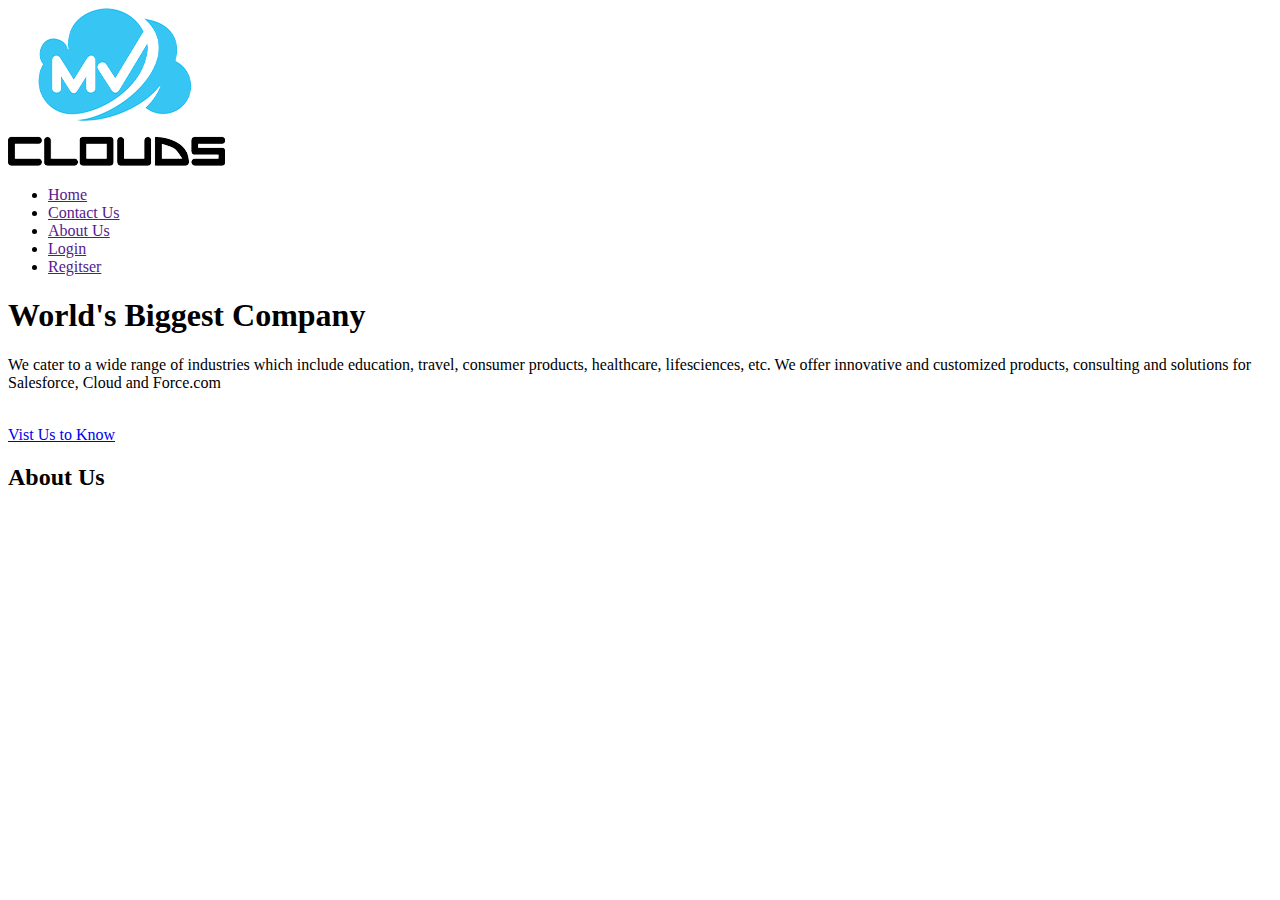
==== 23rd_sept/index.html @ d936cc76 "Task of 23/09/2022" ====
<!DOCTYPE html>
<html lang="en">
<head>
    <meta charset="UTF-8">
    <meta http-equiv="X-UA-Compatible" content="IE=edge">
    <meta name="viewport" content="width=device-width, initial-scale=1.0">
    <title>Document</title>
    <link rel="stylesheet" href="./styles.css">
</head>
<body>
    <div class="container">
        <nav>
            <a href="index.html"><img src="./mv.jpg"></a>
            <div class="nav-links">
                <ul>
                    <li><a href="">Home</a></li>
                    <li><a href="">Contact Us</a></li>
                    <li><a href="">About Us</a></li>
                    <li><a href="">Login</a></li>
                    <li><a href="">Regitser</a></li>
                </ul>
            </div>
        </nav>
        <div class="text-box">
            <h1>World's Biggest Company</h1>
            <p>We cater to a wide range of industries which include education, travel, consumer products, healthcare, lifesciences, etc. We offer innovative and customized products, consulting and solutions for Salesforce, Cloud and Force.com</p><br>
            <a href="Visit Us to Know More" class="hero-btn">Vist Us to Know</a>
        </div>
    </div>
    <div class="about-us">
        <h2>About Us</h2>
    </div>
   
</body>
</html>
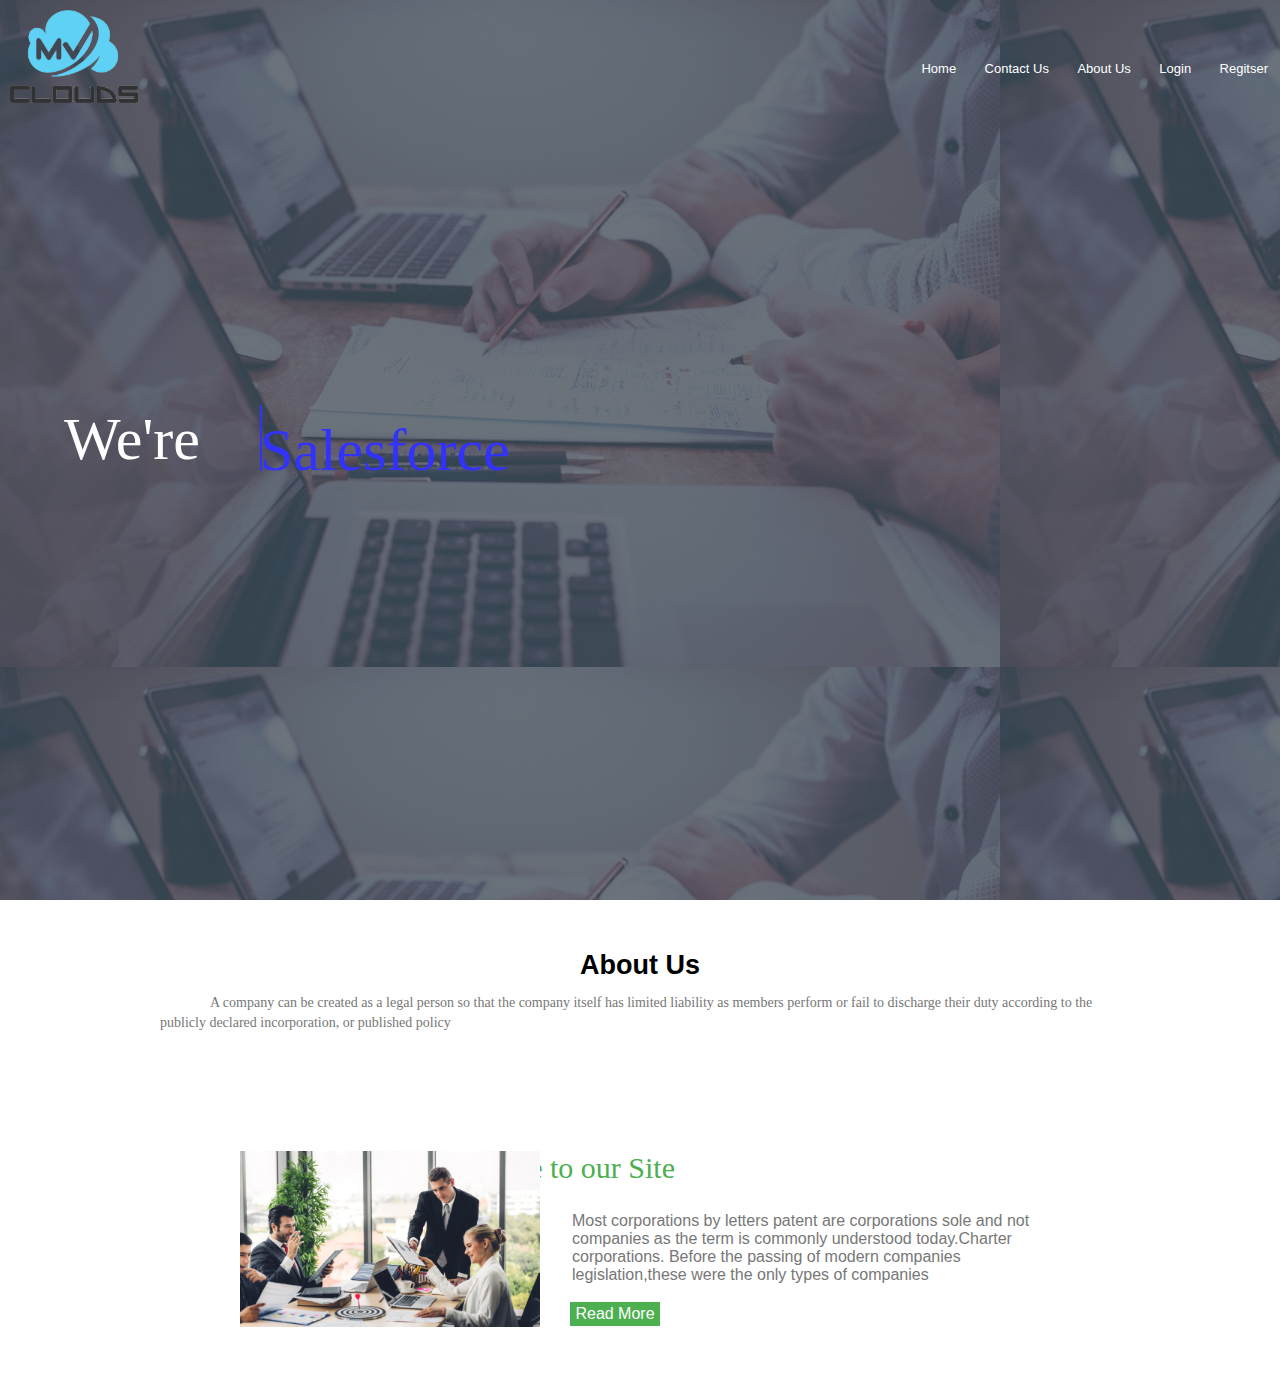
==== commit d0a88790: "Website- Task of 23/09/2022 continue" ====
--- a/23rd_sept/index.html
+++ b/23rd_sept/index.html
@@ -21,15 +21,32 @@
                 </ul>
             </div>
         </nav>
-        <div class="text-box">
-            <h1>World's Biggest Company</h1>
+        <div class="wrapper">
+            <h1 class="static-txt">We're</h1>
+            <ul class="dynamic-txts">
+                <li><span>Salesforce</span></li>
+                <li><span>AppExchange</span></li>
+                <li><span>Force.com</span></li>
+            </ul>
+        </div>
+        <!-- <div>
             <p>We cater to a wide range of industries which include education, travel, consumer products, healthcare, lifesciences, etc. We offer innovative and customized products, consulting and solutions for Salesforce, Cloud and Force.com</p><br>
             <a href="Visit Us to Know More" class="hero-btn">Vist Us to Know</a>
-        </div>
+        </div> -->
     </div>
     <div class="about-us">
         <h2>About Us</h2>
     </div>
-   
+   <p class="about-us-para">
+    A company can be created as a legal person so that the company itself has limited liability as members perform or fail to discharge their duty according to the publicly declared incorporation, or published policy
+   </p>
+   <br><br><br><br><br><br>
+   <p class="welcome">Welcome to our Site</p>
+   <div class="about-us-com">
+    <img src="./img1.jpg">
+    <br><br>
+    Most corporations by letters patent are corporations sole and not companies as the term is commonly understood today.Charter corporations. Before the passing of modern companies legislation,these were the only types of companies
+    <br><br><input type="button" value="Read More" id="btn">
+   </div>
 </body>
 </html>--- a/23rd_sept/styles.css
+++ b/23rd_sept/styles.css
@@ -0,0 +1,318 @@
+* 
+{
+    margin: 0;
+    padding: 0;
+}
+
+/* .container 
+
+{   
+    min-width: 100vh;
+    width: 100%;
+    margin: 0;
+    background-image:linear-gradient(rgba(4, 9, 30, 0.7),rgba(4,9,30,0.7)), url('./img2.jpg');
+    background-position: center;
+    background-size: cover;
+    position: relative;
+} */
+
+/* .container img{
+    max-width:100% ;
+    position: relative;
+    
+    
+} */
+
+.container
+{
+    background-image:linear-gradient(rgba(4, 9, 30, 0.7),rgba(4,9,30,0.7)),url('./img3.jpg');
+    color: white;
+    position: relative;
+    height: 100vh;
+    opacity: 0.8;
+
+
+    /* background-attachment: fixed;
+    background-repeat: no-repeat;
+    background-position: center; */
+    /* display: flex;
+    width: 100%; */
+}
+
+
+/* .overlay
+{
+    width: 100%;
+    height: 100%;
+    opacity: -10;
+    position: absolute;
+    background:linear-gradient(rgba(4, 9, 30, 0.7),rgba(4,9,30,0.7))
+    
+} */
+
+.container img{
+    width: 10%;
+    height: 10%;
+    margin-left: 10px;
+    margin-top: 10px;
+
+}
+
+.nav
+{
+    display: flex ;
+    padding: 2% 6%;
+    justify-content: space-between;
+    align-items:center;
+
+}
+
+nav img 
+{
+    width: 150px;
+
+}
+.nav-links
+{
+    flex: 1;
+    text-align: right;
+    margin-top: -60px;
+    font-family:'Segoe UI', Tahoma, Geneva, Verdana, sans-serif;
+}
+.nav-links ul li{
+    list-style: none;
+    display: inline-block;
+    padding: 12px;
+    position: relative;
+}
+.nav-links ul li a
+{
+    color: #fff;
+    text-decoration: none;
+    font-size: 13px;
+}
+
+.nav-links ul li::after
+{
+    content: '';
+    width: 0%;
+    height: 2px;
+    background: #f44336;
+    display: block;
+    margin: auto;
+    transition: 0.5s;
+}
+.nav-links ul li:hover::after
+{
+    width: 100%;
+}
+.wrapper
+{
+    width: 90%;
+    color: #fff;
+    position: absolute;
+    top:50%;
+    left:50%;
+    transform: translate(-50%,-50%);
+    text-align: center;
+    display: flex;
+}
+.wrapper .static-txt
+{
+    color: #fff;
+    font-size: 60px;
+    font-weight: 400;
+}
+
+.wrapper .dynamic-txts
+{
+    margin-left: 15px;
+    height: 90px;
+    line-height: 90px;
+    overflow: hidden;
+
+}
+
+.dynamic-txts li{
+    color: blue;
+    list-style: none;
+    font-size: 60px;
+    font-weight: 500;
+    position: relative;
+    top:0 ;
+    animation: slide 12s steps(3) infinite;
+}
+@keyframes slide {
+    100%
+    {
+        top: -360px;
+}
+}
+.dynamic-txts li span
+{
+    position: relative;
+    margin: 5px 0;
+    line-height: 90px;
+}
+
+.dynamic-txts li span::after{
+    content: "";
+    position: absolute;
+    left: 0;
+    height: 100%;
+    width: 100%;
+    border-left: 2px solid blue;
+    animation: typing 3s steps(10) infinite;
+
+}
+@keyframes typing {
+    100%
+    {
+      left: 100%;
+       
+    }
+}
+
+
+
+
+/* .wrapper h1{
+    font-size: 60px;
+    color: transparent;
+    -webkit-text-stroke:1px #fff;
+}
+     */
+
+
+
+.hero-btn
+{
+    display: inline-block;
+    text-decoration: none;
+    color: white;
+    border: 1px solid white;
+    padding: 12px 34px;
+    font-size: 13px;
+    background: transparent;
+    position: relative;
+    cursor: pointer;
+}
+.hero-btn:hover{
+    border: 1px solid #f44336 ;
+    background: #f44336;
+    transition: 1s;
+}
+
+.about-us
+{
+    width: 80%;
+    margin: auto;
+    text-align: center;
+    padding-top: 50px;
+    font-size: large;
+    font-family: 'Trebuchet MS', 'Lucida Sans Unicode', 'Lucida Grande', 'Lucida Sans', Arial, sans-serif;
+    
+}
+
+.about-us::after
+{
+    content: '';
+    width: 0%;
+    height: 2px;
+    background: #f44336;
+    display: block;
+    margin: auto;
+    transition: 0.5s;
+}
+
+.about-us:hover::after{
+    width: 14%;
+}
+
+.about-us-para
+{
+    color: #777;
+    font-size: 14px;
+    font-weight: 300;
+    line-height: 20px;
+    padding: 10px;
+    margin-left: 150px;
+    margin-right: 150px;
+    justify-content: space-between;
+    text-indent: 50px;
+}
+
+.about-us-com
+{
+    display: grid;
+    padding: 1rem;
+    grid-template-columns: 300px 1fr;
+    gap: 2rem;
+    align-items: center;
+    max-width: 800px;
+    margin: 0 auto;
+    font:500;
+    text-align: left;
+    text-justify: inter-word;
+    color: #777;
+    font-family:'Trebuchet MS', 'Lucida Sans Unicode', 'Lucida Grande', 'Lucida Sans', Arial, sans-serif;
+    
+}
+.about-us-com img
+{
+  max-width: 100%;
+  max-height: 290%;
+  height: auto;
+}
+
+.welcome
+{
+    margin-left: 430px;
+    margin-bottom: -50px;
+    font-size: 30px;
+    color: #4CAF50;
+}
+
+/* .welcome::after
+{
+    content: '';
+    width: 50%;
+    height: 2px;
+    background: #f44336;
+    display: block;
+    margin: auto;
+    transition: 0.5s;
+}
+
+.welcome:hover::after{
+    width: 14%;
+} */
+
+.welcome:hover
+{
+    color: black;
+}
+
+#btn
+{
+    background-color: #4CAF50;
+    border: none;
+    color: white;
+    padding: 3px ;
+    text-align: center;
+    text-decoration: none;
+    display: inline-block;
+    font-size: 16px;
+    /* margin: 4px 2px; */
+    cursor: pointer;
+    width: 90px;
+    margin-left: 330px;
+    margin-top: -90px;
+    
+}
+
+#btn:hover
+{
+    background:black;
+    color: #fff;
+}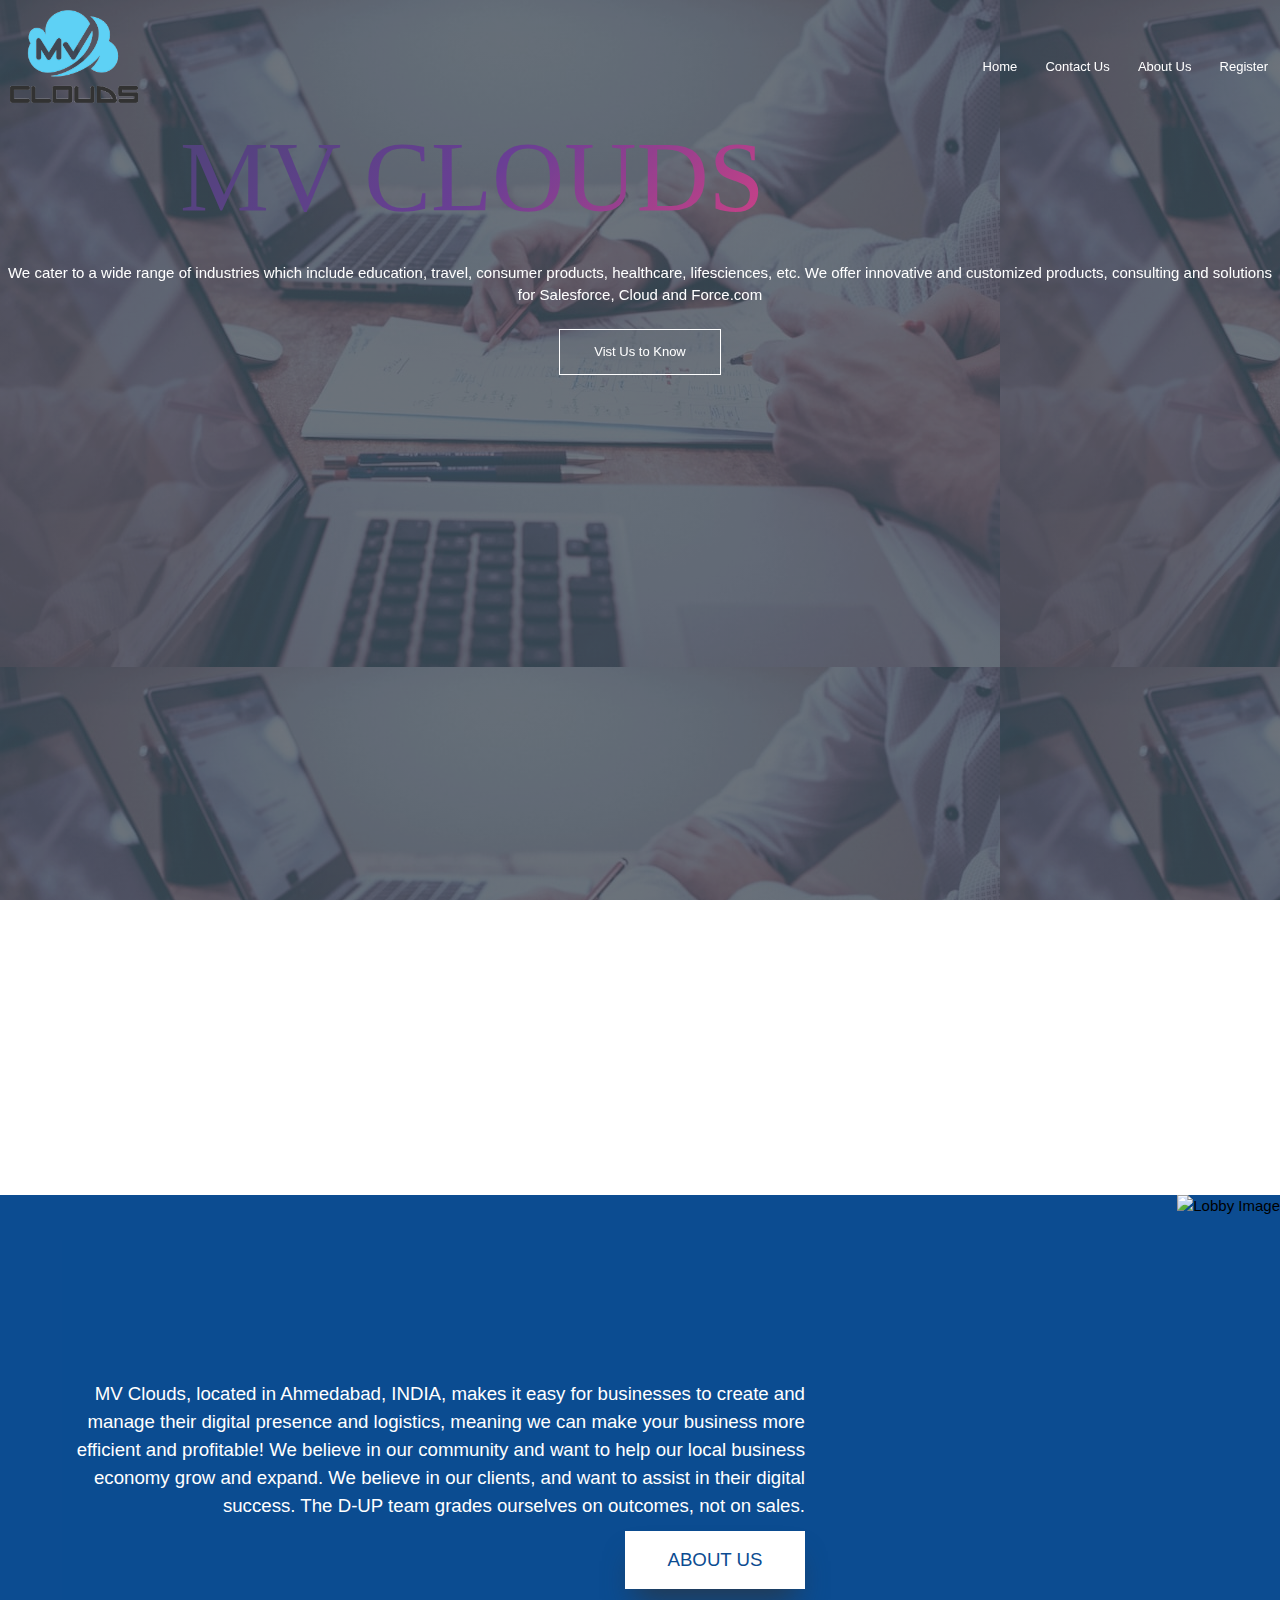
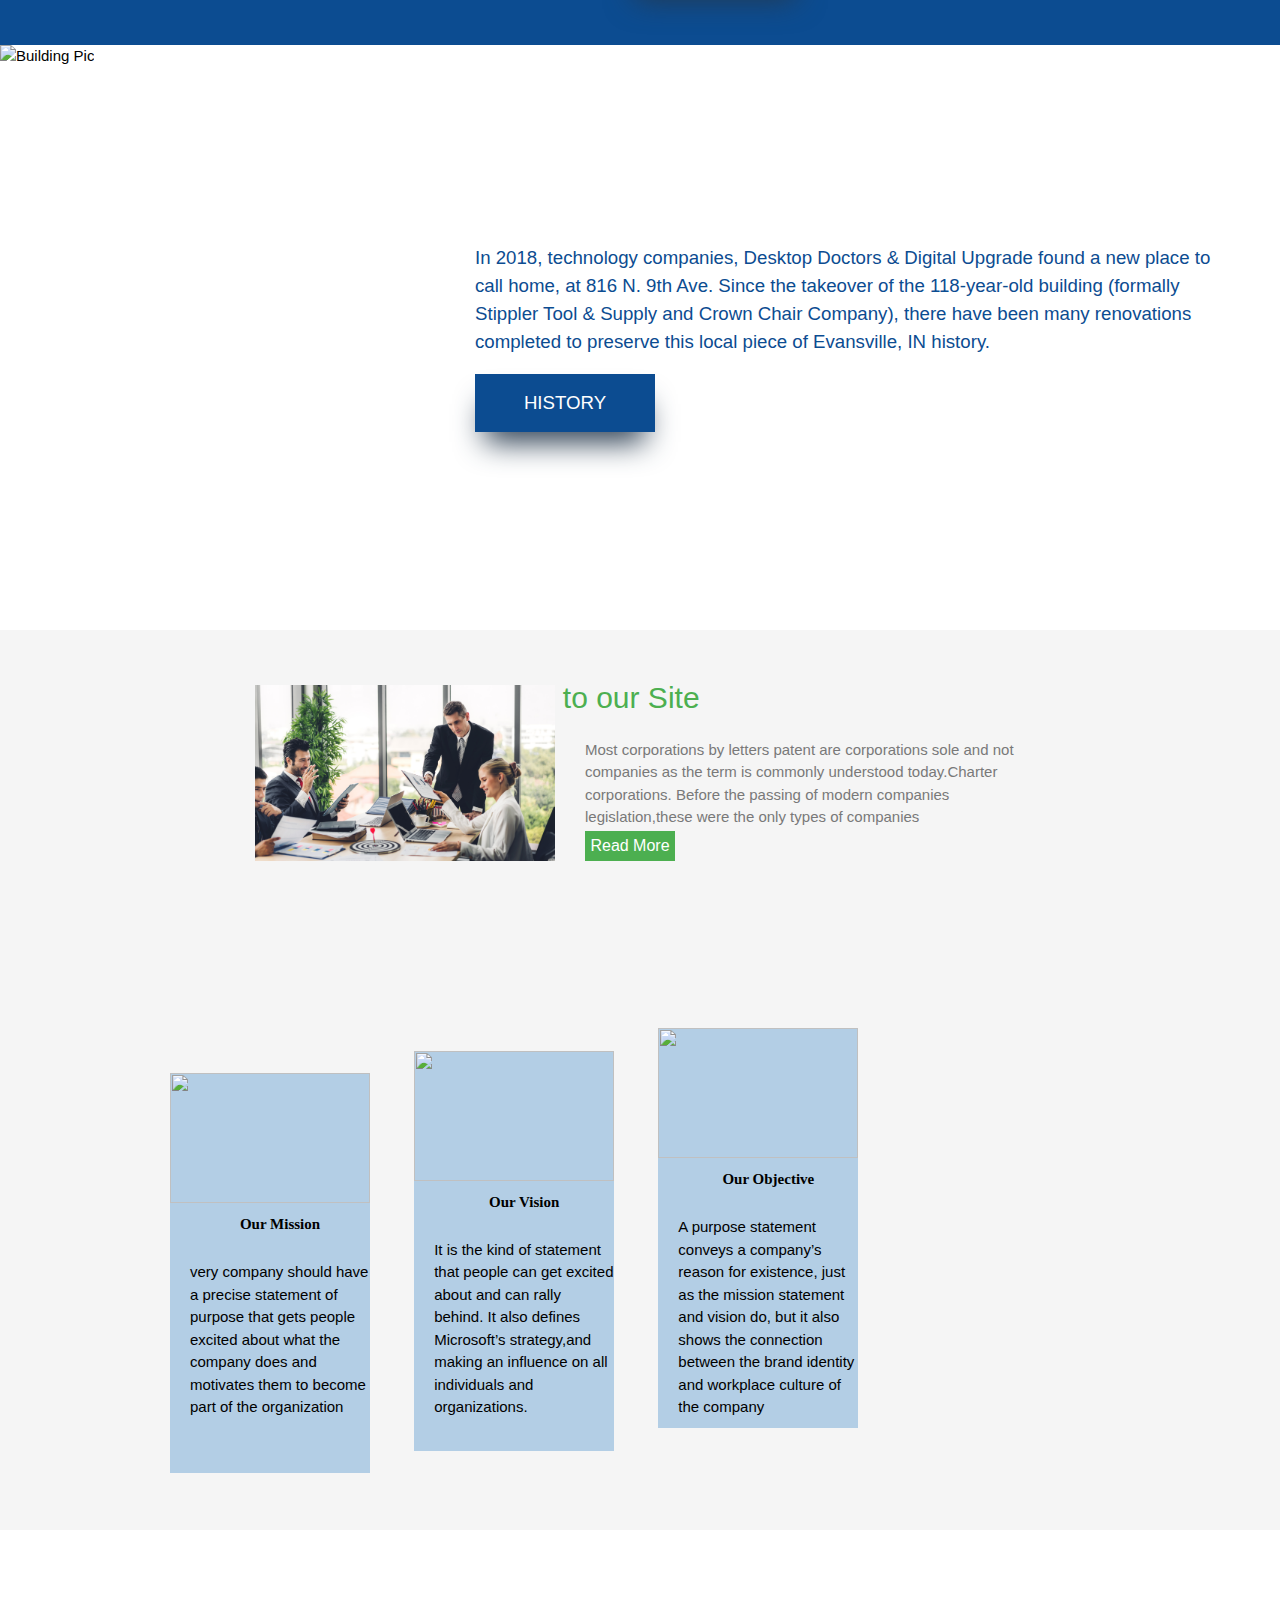
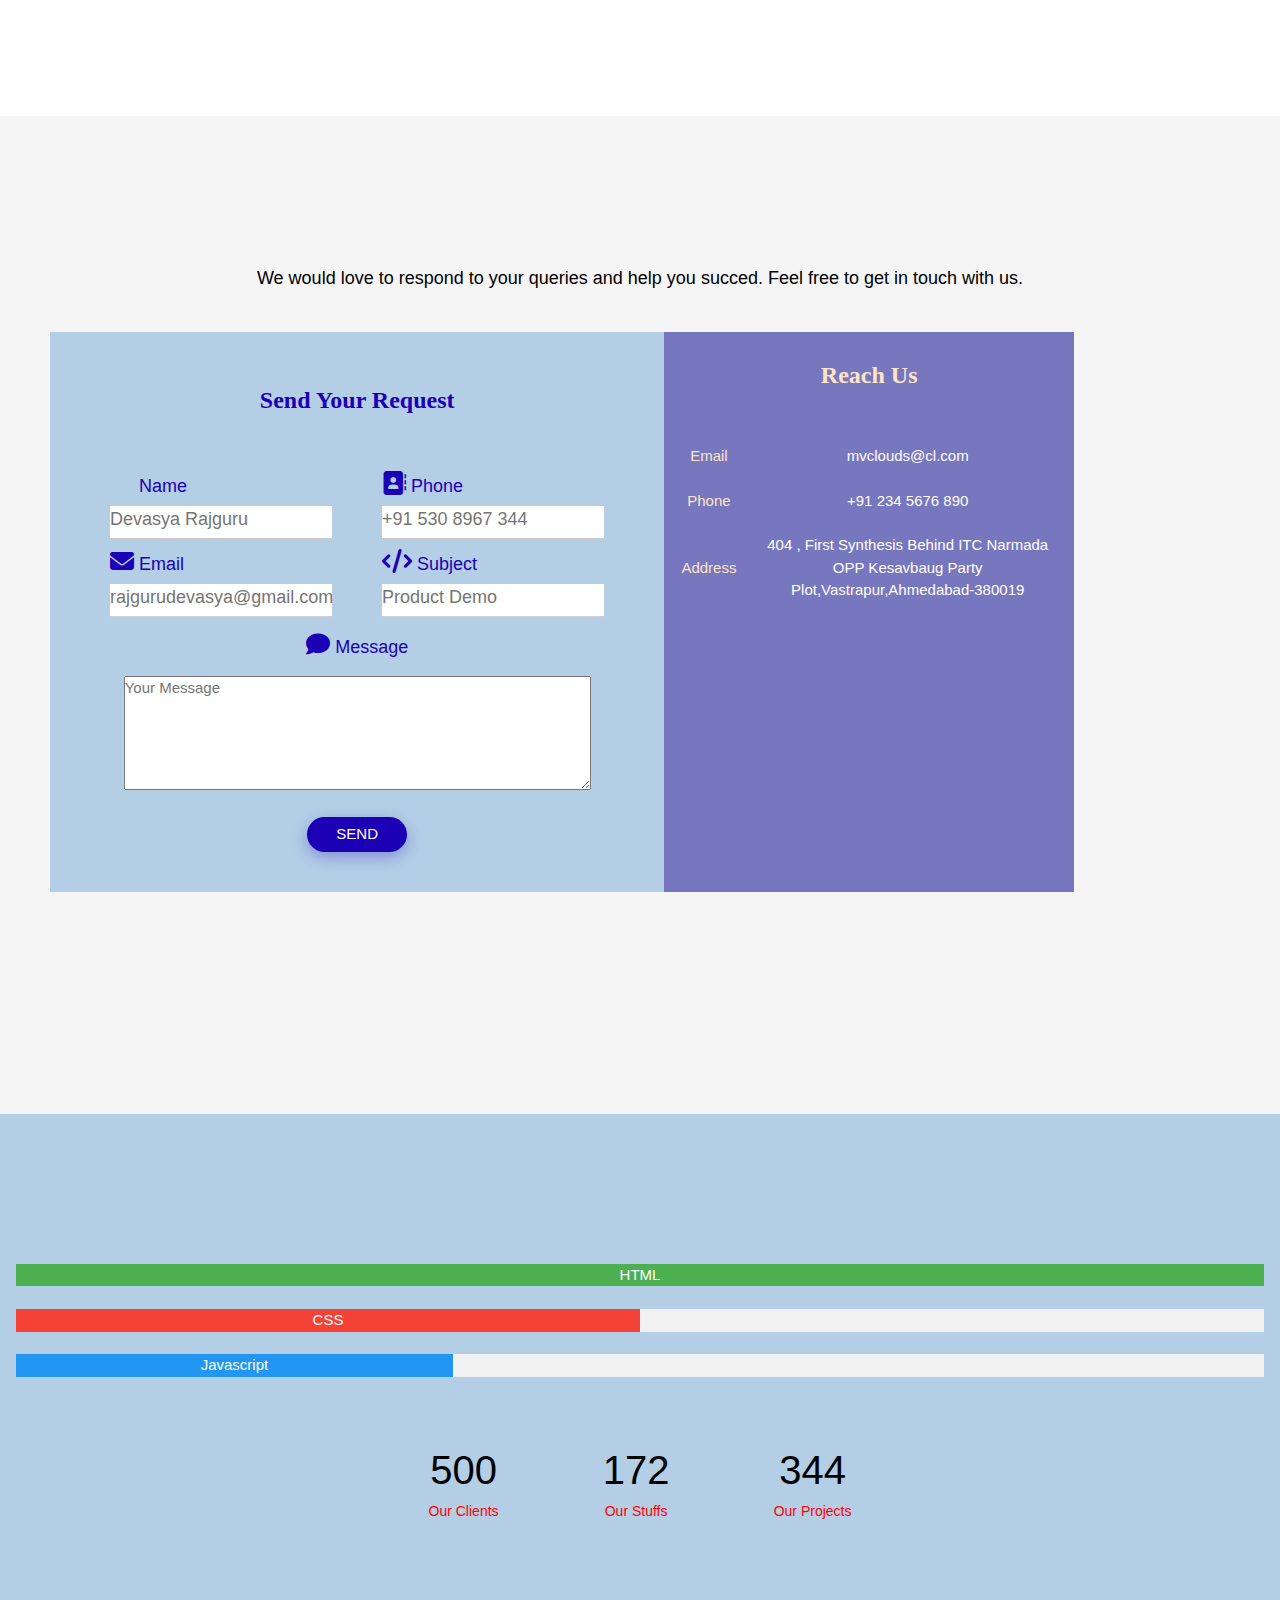
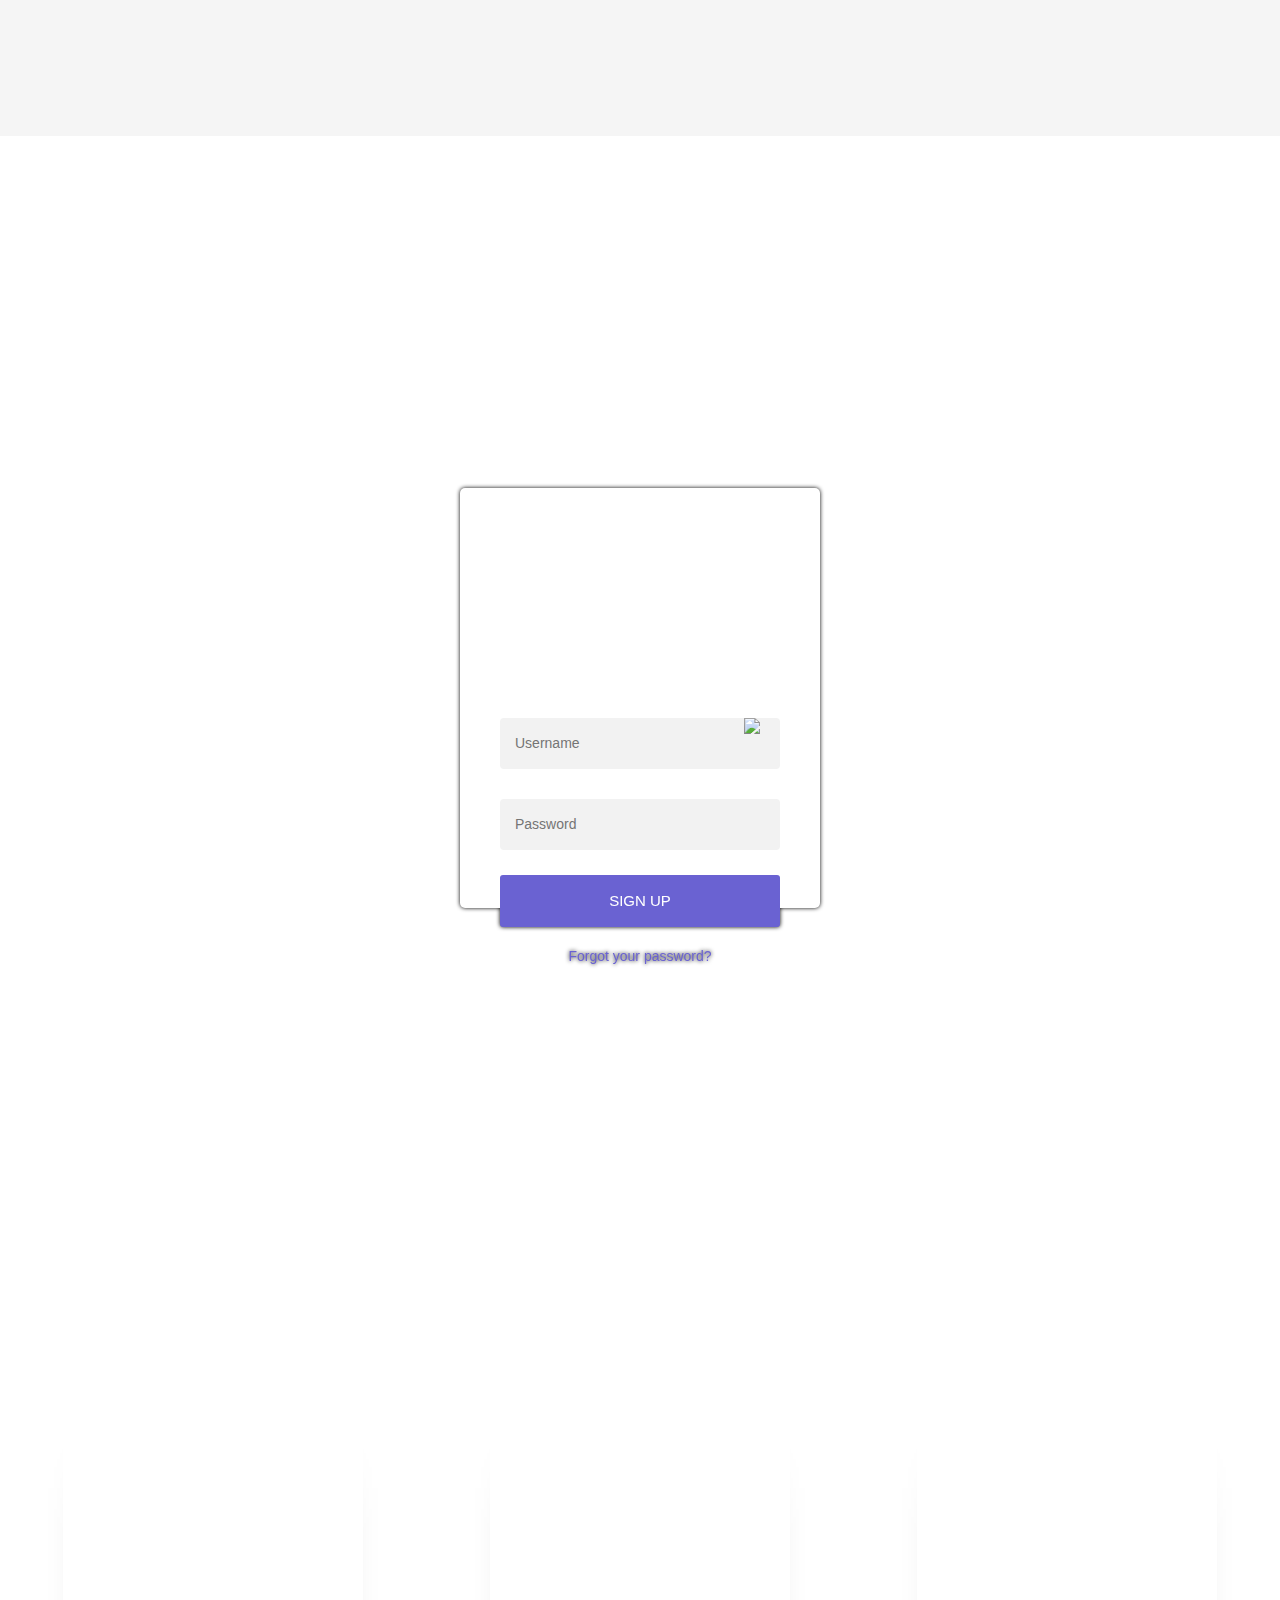
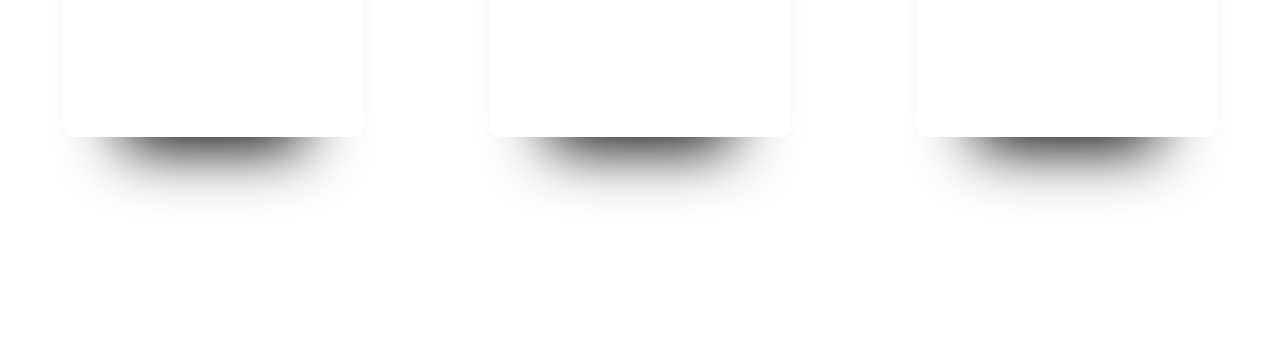
==== commit 9eeb9297: "Continuation of Task of 23/09/2022 edited on 26/09/2022" ====
--- a/23rd_sept/index.html
+++ b/23rd_sept/index.html
@@ -6,47 +6,881 @@
     <meta name="viewport" content="width=device-width, initial-scale=1.0">
     <title>Document</title>
     <link rel="stylesheet" href="./styles.css">
+    <script src='https://kit.fontawesome.com/a076d05399.js' crossorigin='anonymous'></script>
+   <link rel="stylesheet" href="https://cdnjs.cloudflare.com/ajax/libs/font-awesome/6.2.0/css/all.min.css">
+   <link rel="stylesheet" href="https://www.w3schools.com/w3css/4/w3.css">
 </head>
 <body>
-    <div class="container">
+    <div class="container" id="HOME">
         <nav>
             <a href="index.html"><img src="./mv.jpg"></a>
             <div class="nav-links">
                 <ul>
-                    <li><a href="">Home</a></li>
-                    <li><a href="">Contact Us</a></li>
-                    <li><a href="">About Us</a></li>
-                    <li><a href="">Login</a></li>
-                    <li><a href="">Regitser</a></li>
+                    <li><a href="HOME">Home</a></li>
+                    <li><a href="#contact">Contact Us</a></li>
+                    <li><a href="#about">About Us</a></li>
+                    <li><a href="#login">Register</a></li>
                 </ul>
             </div>
         </nav>
-        <div class="wrapper">
+        <!-- <div>
+            <h1 class="world">World's Biggest Company</h1>
+        </div> -->
+        <!-- <div class="wrapper">
             <h1 class="static-txt">We're</h1>
             <ul class="dynamic-txts">
                 <li><span>Salesforce</span></li>
                 <li><span>AppExchange</span></li>
                 <li><span>Force.com</span></li>
             </ul>
-        </div>
-        <!-- <div>
+        </div> -->
+        <div class="container-three">
+            <div class="row">
+              <div class="col-md-12 text-center">
+                <h1 class="animate-charcter"> MV Clouds</h1>
+              </div>
+            </div>
+          </div>
+        <div class="world-para">
             <p>We cater to a wide range of industries which include education, travel, consumer products, healthcare, lifesciences, etc. We offer innovative and customized products, consulting and solutions for Salesforce, Cloud and Force.com</p><br>
             <a href="Visit Us to Know More" class="hero-btn">Vist Us to Know</a>
-        </div> -->
-    </div>
-    <div class="about-us">
+        </div>
+    </div>
+    
+    <!-- <div class="about-us" id="about">
         <h2>About Us</h2>
     </div>
    <p class="about-us-para">
     A company can be created as a legal person so that the company itself has limited liability as members perform or fail to discharge their duty according to the publicly declared incorporation, or published policy
-   </p>
+   </p> -->
    <br><br><br><br><br><br>
+   <div class="about-us" id="about">
+    <h2>About Us</h2>
+    </div><br>
+   <div class="we-are-block">
+
+    <div id="about-us-section">
+  
+      <div class="about-us-image">
+  
+        <img src="https://digitalupgrade.com/images/lobbyimage_1.jpg" width="808" height="458" alt="Lobby Image">
+  
+      </div>
+  
+      <div class="about-us-info">
+  
+        <h2>We are Digital Company</h2>
+  
+        <p>MV Clouds, located in Ahmedabad, INDIA, makes it easy for businesses to create and manage their digital presence and logistics, meaning we can make your business more efficient and profitable! We believe in our community and want to help our local business economy grow and expand. We believe in our clients, and want to assist in their digital success. The D-UP team grades ourselves on outcomes, not on sales.</p>
+  
+        <a href="#" title="About Us Button">ABOUT US</a>
+  
+      </div>
+  
+    </div>
+  
+    <div id="history-section">
+  
+      <div class="history-image">
+  
+        <img src="https://digitalupgrade.com/images/building_pic.jpg" width="951" height="471" alt="Building Pic">
+  
+      </div>
+  
+      <div class="history-info">
+  
+        <h2>Preserving Local History</h2>
+  
+        <p>In 2018, technology companies, Desktop Doctors & Digital Upgrade found a new place to call home, at 816 N. 9th Ave. Since the takeover of the 118-year-old building (formally Stippler Tool & Supply and Crown Chair Company), there have been many renovations completed to preserve this local piece of Evansville, IN history.</p>
+  
+        <a href="#" title="History Button">HISTORY</a>
+  
+      </div>
+  
+    </div>
+  
+  </div>
+   <br><br><br><br><br><br>
+   <div class="welcome-para"><br><br>
    <p class="welcome">Welcome to our Site</p>
    <div class="about-us-com">
     <img src="./img1.jpg">
     <br><br>
     Most corporations by letters patent are corporations sole and not companies as the term is commonly understood today.Charter corporations. Before the passing of modern companies legislation,these were the only types of companies
     <br><br><input type="button" value="Read More" id="btn">
+   </div><br>
+
+   <div class="container-mission">
+    <div class="mission">
+        <img src="./img7.jpg" class="mission-image">
+        
+        <p class="mission-head">
+           <b> Our Mission </b> <br><br>
+        </p>
+        <p class="mission-para">
+            very company should have a precise statement of purpose that gets people excited about what the company does and motivates them to become part of the organization
+        </p>
+    </div>
+
+    <div class="mission">
+        <img src="./img5.jpg" class="mission-image">
+        <br>
+        <p class="mission-head">
+           <b> Our Vision </b> <br><br>
+        </p>
+        <p class="mission-para">
+            It is the kind of statement that people can get excited about and can rally behind. It also defines Microsoft’s strategy,and making an influence on all individuals and organizations.
+        </p>
+    </div>
+
+    <div class="mission">
+        <img src="./img6.jpg" class="mission-image">
+        <br>
+        <p class="mission-head">
+          <b>  Our Objective </b><br><br>
+        </p>
+        <p class="mission-para">
+            A purpose statement conveys a company’s reason for existence, just as the mission statement and vision do, but it also shows the connection between the brand identity and workplace culture of the company
+        </p>
+    </div><br><br> 
+</div>
+
+   <div class="container-two" id="contact"> 
+    <h2><div id="connect-one">Connect With Us </div></h2><br>
+    <p id="connect-para"> We would love to respond to your queries and help you succed. Feel free to get in touch with us.</p>
+    <div class="contact-box">
+        <div class="contact-left">
+            <h3> Send Your Request</h3><br>
+            <form>
+                <div class="input-row">
+                    <div class="input-group">
+                        <label>
+                            <i style='font-size:24px' class='fa'>&#xf406;</i> Name</label>
+                        <input type="text" placeholder="Devasya Rajguru">
+                    </div>
+                    <div class="input-group">
+                        <label><i style='font-size:24px' class='fas'>&#xf2b9;</i> Phone</label>
+                        <input type="text" placeholder="+91 530 8967 344">
+                    </div>
+                </div>
+                <div class="input-row">
+                    <div class="input-group">
+                        <label><i style="font-size:24px" class="fas">&#xf0e0;</i>
+                             Email</label>
+                        <input type="text" placeholder="rajgurudevasya@gmail.com">
+                    </div>
+                    <div class="input-group">
+                        <label><i style='font-size:24px' class='fas'>&#xf121;</i> Subject</label>
+                        <input type="text" placeholder="Product Demo">
+                    </div>
+                </div>
+                <label class="message"><i style='font-size:24px' class='fas'>&#xf075;</i>
+                    Message</label>
+                <textarea rows="5" cols="50" placeholder="Your Message"></textarea>
+                <button type="submit" id="button">SEND</button>
+            </form>
+        </div>
+        <div class="contact-right">
+            <h3 id="same"> Reach Us</h3>
+            <table>
+                <tr>
+                    <td id="same">
+                        Email
+                    </td>
+                    <td>
+                        mvclouds@cl.com
+                    </td>  
+                </tr>
+                <tr>
+                    <td id="same">
+                        Phone
+                    </td>
+                    <td>
+                       +91 234 5676 890
+                    </td>  
+                </tr>
+                <tr>
+                    <td id="same">
+                        Address
+                    </td>
+                    <td>
+                       404 , First Synthesis Behind ITC Narmada OPP Kesavbaug Party Plot,Vastrapur,Ahmedabad-380019
+                    </td>  
+                </tr>
+            </table>
+        </div>
+    </div><br><br><br><br><br><br><br><br><br>
+    <div class="skill-container"> <!--div starts-->
+    <h2><div id="skills"> Our Skills </div></h2><br>
+    <div class="w3-container">
+    <div class="w3-light-grey">
+        <div class="w3-container w3-green w3-center" style="width:100%">HTML</div>
+      </div><br>
+      
+      <div class="w3-light-grey">
+        <div class="w3-container w3-red w3-center" style="width:50%">CSS</div>
+      </div><br>
+      
+      <div class="w3-light-grey">
+        <div class="w3-container w3-blue" style="width:35%">Javascript</div>
+      </div><br>
    </div>
+   <div class="counter-container">
+    <div class="counter" data-target="500"></div>
+    <span>Our Clients</span>
+  </div>
+  <div class="counter-container">
+
+    <div class="counter" data-target="200"></div>
+    <span>Our Stuffs</span>
+  </div>
+  <div class="counter-container">
+
+    <div class="counter" data-target="400"></div>
+    <span>Our Projects</span>
+  </div>
+   </div><br><br><br><br><br><br><br><br><br><br><br>
+   <div class="login-page" id="login">
+    <div class="form-two">
+        <form class="login-form " action="https://www.instagram.com/developer_nikhil27/" target="_blank">
+            <h2>REGISTER IN TO YOUR ACCOUNT</h2>
+            <input type="text" required placeholder="Username" id="user" autocomplete="off">
+            <input oninput="return formvalid()" type="password" required placeholder="Password" id="pass" ><img src="https://cdn2.iconfinder.com/data/icons/basic-ui-interface-v-2/32/hide-512.png"onclick="show()">
+            <span id="vaild-pass"></span>
+            <button type="submit">SIGN UP</button>
+            <p class="message"><a href="forgetpass.html">Forgot your password?</a></p>
+        </form>
+    </div>
+</div>
+<div class="container-four">
+    <div class="card card0">
+      <div class="border">
+        <h2>Al Pacino</h2>
+        <div class="icons">
+          <i class="fa fa-codepen" aria-hidden="true"></i>
+          <i class="fa fa-instagram" aria-hidden="true"></i>
+          <i class="fa fa-dribbble" aria-hidden="true"></i>
+          <i class="fa fa-twitter" aria-hidden="true"></i>
+          <i class="fa fa-facebook" aria-hidden="true"></i>
+        </div>
+      </div>
+    </div>
+    <div class="card card1">
+      <div class="border">
+        <h2>Ben Stiller</h2>
+        <div class="icons">
+          <i class="fa fa-codepen" aria-hidden="true"></i>
+          <i class="fa fa-instagram" aria-hidden="true"></i>
+          <i class="fa fa-dribbble" aria-hidden="true"></i>
+          <i class="fa fa-twitter" aria-hidden="true"></i>
+          <i class="fa fa-facebook" aria-hidden="true"></i>
+        </div>
+      </div>
+    </div>
+    <div class="card card2">
+      <div class="border">
+        <h2>Patrick Stewart</h2>
+        <div class="icons">
+          <i class="fa fa-codepen" aria-hidden="true"></i>
+          <i class="fa fa-instagram" aria-hidden="true"></i>
+          <i class="fa fa-dribbble" aria-hidden="true"></i>
+          <i class="fa fa-twitter" aria-hidden="true"></i>
+          <i class="fa fa-facebook" aria-hidden="true"></i>
+        </div>
+      </div>
+    </div>
+  </div>
+<style>
+    
+    .animate-charcter
+{
+    text-align: center;
+    margin-left: 180px;
+   text-transform: uppercase;
+  background-image: linear-gradient(
+    -225deg,
+    #231557 0%,
+    #44107a 29%,
+    #ff1361 67%,
+    #fff800 100%
+  );
+  background-size: auto auto;
+  background-clip: border-box;
+  background-size: 200% auto;
+  color: #fff;
+  background-clip: text;
+  -webkit-background-clip: text;
+  -webkit-text-fill-color: transparent;
+  animation: textclip 2s linear infinite;
+  display: inline-block;
+      font-size: 100px;
+}
+
+@keyframes textclip {
+  to {
+    background-position: 200% center;
+  }
+}
+    
+.login-page {
+    height: 100vh;
+    width: 100%;
+    align-items: center;
+    display: flex;
+    justify-content: center;
+}
+
+.form-two {
+  position: relative;
+  filter:drop-shadow(0 0 2px #000000);
+  border-radius: 5px;
+  width: 360px;
+  height: 420px;
+  background-color: #ffffff;
+  padding:40px;
+}
+
+.form-two img {
+    position: absolute;
+    height: 20px;
+    top: 230px;
+    right: 60px;
+    cursor: pointer;
+}
+
+.form-two input {
+    outline: 0;
+    background: #f2f2f2;
+    border-radius: 4px;
+    width: 100%;
+    border: 0;
+    margin: 15px 0;
+    padding: 15px;
+    font-size: 14px;
+}
+
+.form-two input:focus {
+    box-shadow: 0 0 5px 0 rgba(106, 98, 210);
+}
+
+span {
+    color: red;
+    margin: 10px 0;
+    font-size: 14px;
+}
+
+.form-two button {
+    outline: 0;
+    background: #6a62d2;
+    width: 100%;
+    border: 0;
+    margin-top: 10px;
+    border-radius: 3px;
+    padding: 15px;
+    color: #FFFFFF;
+    font-size: 15px;
+    -webkit-transition: all 0.3 ease;
+    transition: all 0.4s ease-in-out;
+    cursor: pointer;
+}
+
+.form-two button:hover,
+.form-two button:active,
+.form-two button:focus {
+    background: black;
+    color: #fff;
+
+}
+
+.message{
+    margin: 15px 0;
+    text-align: center;
+
+}
+.form-two .message a {
+    font-size: 14px;
+    color: #6a62d2;
+    text-decoration: none;
+}
+
+
+
+h1,
+h2,
+h3,
+h4,
+h5,
+h6 {
+  font-family: "Bebas Neue", cursive;
+}
+
+a {
+  text-decoration: none;
+  transition: all 0.5s ease-in-out;
+}
+
+a:hover {
+  transition: all 0.5s ease-in-out;
+}
+
+.we-are-block {
+  display: flex;
+  flex-direction: column;
+  align-items: center;
+  justify-content: center;
+  flex-wrap: nowrap;
+  width: 100%;
+  height: 900px;
+}
+
+@media screen and (max-width: 860px) {
+  .we-are-block {
+    height: 2200px;
+  }
+}
+
+@media screen and (max-width: 500px) {
+  .we-are-block {
+    height: 2300px;
+  }
+}
+
+#about-us-section {
+  background: #0c4c91;
+  width: 100%;
+  height: 50%;
+  display: flex;
+  flex-direction: row;
+  flex-wrap: nowrap;
+  align-items: center;
+  justify-content: center;
+  position: relative;
+}
+
+@media screen and (max-width: 860px) {
+  #about-us-section {
+    flex-direction: column;
+    justify-content: space-between;
+  }
+}
+
+.about-us-image {
+  position: absolute;
+  top: 0;
+  right: 0;
+  height: 100%;
+  overflow: hidden;
+}
+
+@media screen and (max-width: 860px) {
+  .about-us-image {
+    position: relative;
+    width: 100%;
+    height: 45%;
+  }
+}
+
+@media screen and (max-width: 747px) {
+  .about-us-image {
+    height: 35%;
+  }
+}
+
+@media screen and (max-width: 644px) {
+  .about-us-image img {
+    position: absolute;
+    left: -220px;
+  }
+}
+
+.about-us-info {
+  display: flex;
+  flex-direction: column;
+  align-items: flex-end;
+  justify-content: space-evenly;
+  width: 40%;
+  height: 80%;
+  margin-right: 850px;
+  margin-left: 12px;
+  z-index: 2;
+}
+
+@media screen and (max-width: 1353px) {
+  .about-us-info {
+    margin-right: 400px;
+    width: 60%;
+    background: #0c4c9199;
+    padding: 0px 25px 0px 0px;
+  }
+}
+
+@media screen and (max-width: 1238px) {
+  .about-us-info {
+    margin-right: 340px;
+    width: 100%;
+  }
+}
+
+@media screen and (max-width: 1111px) {
+  .about-us-info {
+    margin-right: 270px;
+  }
+}
+
+@media screen and (max-width: 910px) {
+  .about-us-info {
+    margin-right: 150px;
+  }
+}
+
+@media screen and (max-width: 860px) {
+  .about-us-info {
+    margin: 0px 0px 0px 0px !important;
+    padding: 0px 20px 0px 20px !important;
+    width: 100%;
+    height: 55%;
+    align-items: center;
+  }
+}
+
+@media screen and (max-width: 747px) {
+  .about-us-info {
+    height: 65%;
+  }
+}
+
+.about-us-info h2 {
+  color: white;
+  font-size: 40pt;
+  text-align: right;
+}
+
+@media screen and (max-width: 860px) {
+  .about-us-info h2 {
+    text-align: center;
+  }
+}
+
+.about-us-info p {
+  color: white;
+  font-size: 14pt;
+  text-align: right;
+}
+
+@media screen and (max-width: 860px) {
+  .about-us-info p {
+    text-align: center;
+  }
+}
+
+.about-us-info a {
+  background-color: white;
+  color: #0c4c91;
+  width: 180px;
+  text-align: center;
+  padding: 15px 0px 15px 0px;
+  font-size: 14pt;
+  box-shadow: rgb(38, 57, 77) 0px 20px 30px -10px;
+}
+
+.about-us-info a:hover {
+  background: #404140;
+  color: white;
+  box-shadow: rgba(0, 0, 0, 0.56) 0px 22px 70px 4px;
+  transform: translateY(10px);
+}
+
+#history-section {
+  width: 100%;
+  height: 50%;
+  display: flex;
+  flex-direction: row;
+  flex-wrap: nowrap;
+  align-items: center;
+  justify-content: center;
+  position: relative;
+}
+
+@media screen and (max-width: 860px) {
+  #history-section {
+    flex-direction: column;
+    justify-content: space-between;
+  }
+}
+
+.history-image {
+  position: absolute;
+  top: 0;
+  left: 0;
+  max-width: 820px;
+  height: 100%;
+  overflow: hidden;
+}
+
+@media screen and (max-width: 860px) {
+  .history-image {
+    position: relative;
+    width: 100%;
+    height: 40%;
+  }
+}
+
+@media screen and (max-width: 747px) {
+  .history-image {
+    height: 35%;
+  }
+}
+
+@media screen and (max-width: 644px) {
+  .history-image img {
+    position: absolute;
+    right: -220px;
+  }
+}
+
+.history-info {
+  display: flex;
+  flex-direction: column;
+  align-items: flex-start;
+  justify-content: space-evenly;
+  width: 40%;
+  height: 80%;
+  margin-left: 850px;
+  margin-right: 12px;
+  z-index: 2;
+}
+
+@media screen and (max-width: 1353px) {
+  .history-info {
+    margin-left: 400px;
+    width: 60%;
+    background: #ffffff99;
+    padding: 0px 0px 0px 25px;
+  }
+}
+
+@media screen and (max-width: 1238px) {
+  .history-info {
+    margin-left: 340px;
+    width: 100%;
+  }
+}
+
+@media screen and (max-width: 1111px) {
+  .history-info {
+    margin-left: 270px;
+  }
+}
+
+@media screen and (max-width: 910px) {
+  .history-info {
+    margin-left: 150px;
+  }
+}
+
+@media screen and (max-width: 860px) {
+  .history-info {
+    margin: 0px 0px 0px 0px !important;
+    padding: 0px 40px 0px 40px !important;
+    width: 100%;
+    height: 60%;
+    align-items: center;
+  }
+}
+
+@media screen and (max-width: 747px) {
+  .history-info {
+    height: 65%;
+  }
+}
+
+.history-info h2 {
+  color: #0c4c91;
+  font-size: 40pt;
+  text-align: left;
+}
+
+@media screen and (max-width: 860px) {
+  .history-info h2 {
+    text-align: center;
+  }
+}
+
+.history-info p {
+  color: #0c4c91;
+  font-size: 14pt;
+  text-align: left;
+}
+
+@media screen and (max-width: 860px) {
+  .history-info p {
+    text-align: center;
+  }
+}
+
+.history-info a {
+  background-color: #0c4c91;
+  color: white;
+  width: 180px;
+  text-align: center;
+  padding: 15px 0px 15px 0px;
+  font-size: 14pt;
+  box-shadow: rgb(38, 57, 77) 0px 20px 30px -10px;
+}
+
+.history-info a:hover {
+  background: #404140;
+  color: white;
+  box-shadow: rgba(0, 0, 0, 0.56) 0px 22px 70px 4px;
+  transform: translateY(10px);
+}
+
+.container-four
+  {
+  height: 100vh;
+  width: 100vw;
+  max-height: 800px;
+  max-width: 1280px;
+  min-height: 600px;
+  min-width: 1000px;
+  display: flex;
+  justify-content: space-around;
+  align-items: center;
+  margin: 0 auto;
+}
+.border
+  {
+  height: 369px;
+  width: 290px;
+  background: transparent;
+  z-index: -1;
+  border-radius: 10px;
+  transition: border 1s;
+  position: relative;
+}
+
+  .container-four:hover
+  {
+    border: 1px solid white;
+  }
+  
+.card
+{
+  height: 379px;
+  width: 300px;
+  background: grey;
+  border-radius: 10px;
+  transition: background 0.8s;
+  overflow: hidden;
+  background: black;
+  box-shadow: 0 70px 63px -60px #000000;
+  display: flex;
+  justify-content: center;
+  align-items: center;
+  position: relative;
+}
+
+.card0
+{
+  background: url('https://i.pinimg.com/736x/8f/a0/51/8fa051251f5ac2d0b756027089fbffde--terry-o-neill-al-pacino.jpg') center center no-repeat;
+  background-size: 300px;
+}
+
+  .card0:hover
+  {
+    background: url('https://i.pinimg.com/736x/8f/a0/51/8fa051251f5ac2d0b756027089fbffde--terry-o-neill-al-pacino.jpg') left center no-repeat;
+    background-size: 600px;
+  }
+    h2
+      {
+      opacity: 1
+    }
+    .fa
+      {
+      opacity: 1
+    }
+.card1{
+  background: url('https://i.pinimg.com/originals/28/d2/e6/28d2e684e7859a0dd17fbd0cea00f8a9.jpg') center center no-repeat;
+  background-size: 300px;
+}
+
+  .card1:hover{
+    background: url('https://i.pinimg.com/originals/28/d2/e6/28d2e684e7859a0dd17fbd0cea00f8a9.jpg') left center no-repeat;
+    background-size: 600px;
+  }
+    h2{
+      opacity: 1
+    }
+    .fa
+      {
+      opacity: 1
+    }
+.card2{
+  background: url('https://i.pinimg.com/originals/ee/85/08/ee850842e68cfcf6e3943c048f45c6d1.jpg') center center no-repeat;
+  background-size: 300px;
+}
+
+  .card2:hover
+  {
+    background: url('https://i.pinimg.com/originals/ee/85/08/ee850842e68cfcf6e3943c048f45c6d1.jpg') left center no-repeat;
+    background-size: 600px;
+  }
+  
+    h2
+    {
+      opacity: 1;
+    }
+    
+    .fa
+      {
+      opacity: 1;
+    }
+h2
+  {
+  font-family: 'Helvetica Neue', Helvetica, Arial, sans-serif;
+  color: white;
+  margin: 20px;
+  opacity: 0;
+  transition: opacity 1s;
+}
+.fa
+  {
+  opacity: 0;
+  transition: opacity 1s;
+}
+.icons
+  {
+  position: absolute;
+  fill: #fff;
+  color: #fff;
+  height: 130px;
+  top: 226px;
+  width: 50px;
+  display: flex;
+  flex-direction: column;
+  align-items: center;
+  justify-content: space-around;
+}
+
+</style> 
+        
 </body>
+<script>
+    const counters = document.querySelectorAll(".counter");
+
+counters.forEach((counter) => {
+  counter.innerText = "0";
+  const updateCounter = () => {
+    const target = +counter.getAttribute("data-target");
+    const count = +counter.innerText;
+    const increment = target / 200;
+    if (count < target) {
+      counter.innerText = `${Math.ceil(count + increment)}`;
+      setTimeout(updateCounter, 1);
+    } else counter.innerText = target;
+  };
+  updateCounter();
+});
+
+</script>
 </html>--- a/23rd_sept/styles.css
+++ b/23rd_sept/styles.css
@@ -38,7 +38,15 @@
     /* display: flex;
     width: 100%; */
 }
-
+.world
+{
+    text-align: center;
+    margin-top: 50px;
+}
+.world-para
+{
+    text-align: center;
+}
 
 /* .overlay
 {
@@ -254,7 +262,7 @@
     font:500;
     text-align: left;
     text-justify: inter-word;
-    color: #777;
+    color: rgb(121, 121, 121);
     font-family:'Trebuchet MS', 'Lucida Sans Unicode', 'Lucida Grande', 'Lucida Sans', Arial, sans-serif;
     
 }
@@ -315,4 +323,259 @@
 {
     background:black;
     color: #fff;
-}+}
+
+.mission
+{
+    background-color: #b3cee5;
+    width: 200px;
+    height: 400px;
+    /* margin-left:300px; */
+    /* margin-bottom: 10px; */
+    /* margin-top: 0px; */
+    display: inline-block;
+    margin:  100px -130px 200px 170px;
+    /* padding-left: 100px;
+    padding-right: 100px; */
+}
+
+.mission-image
+{
+    width: 200px;
+    height: 130px;
+    margin: 0;
+}
+
+.mission-image:hover
+{
+    opacity: 0.7;
+}
+
+.mission-head
+{
+    color: black;
+    margin-left: 20px;
+    margin-top: 10px;
+    font-family: 'Times New Roman', Times, serif;
+    text-align: center;
+}
+
+.mission-para
+{
+    color: black;
+    font-family: Arial, Helvetica, sans-serif;
+    margin-top:3px ;
+    margin-left: 20px;
+    text-align: inherit;
+}
+
+.welcome-para
+{
+    background-color: #F5F5F5;
+    height: 900px;
+}
+
+.container-two
+{
+    width: 100%;
+    height: 180%;
+    /* margin: 10px auto; */
+    text-align: center;
+    background-color: #F5F5F5;
+}
+
+#connect-para
+{
+    color:black;
+    font-size: large;
+    font-family: 'Lucida Sans', 'Lucida Sans Regular', 'Lucida Grande', 'Lucida Sans Unicode', Geneva, Verdana, sans-serif;
+    font-weight: 300;
+}
+
+.contact-box
+{
+    background:#b3cee5;
+    display: flex;
+    width: 80%;
+    margin-left: 50px;
+    margin-right: 10px;
+}
+
+.contact-left
+{
+    flex-basis: 60%;
+    padding: 40px 60px;
+}
+
+.contact-right
+{
+    flex-basis: 40%;
+    padding: 15px ;
+    background: rgb(119, 119, 192);
+    color: #fff;
+}
+h2{
+    margin-bottom: 10px;
+}
+
+.container-two p 
+{
+    margin-bottom: 40px;
+}
+
+.input-row
+{
+    display: flex;
+    justify-content: space-between;
+    margin-bottom: 10px;
+}
+
+.input-row .input-group
+{
+    flex-basis: 45%;
+    text-align: left;
+    font-size: larger;
+}
+
+input{
+    width: 100%;
+    border: none;
+    border-bottom: 1px solid #ccc ;
+    outline: none;
+    padding-bottom: 5px;
+}
+
+label{
+    margin-bottom:6px;
+    display: block;
+    color: #1c00b5;
+    text-align: left;
+}
+
+.message
+{
+    font-size: larger;
+}
+
+#button
+{
+    background: #1c00b5;
+    width: 100px;
+    border: none;
+    outline: none;
+    color: #fff;
+    height: 35px;
+    border-radius: 30px;
+    margin-top: 20px;
+    box-shadow: 0px 5px 15px  0px rgba(20,0,181,0.3);
+}
+
+.contact-left h3{
+    color:#1c00b5 ;
+    font-weight:600;
+    margin-bottom:30px;
+}
+
+.contact-right h3{
+    /* color:#1c00b5 ; */
+    font-weight:600;
+    margin-bottom:30px;
+}
+
+tr td:first-child{
+    padding-right: 20px;
+}
+tr td{
+    padding-top:20px ;
+}
+
+#same
+{
+    color:bisque;
+}
+
+#connect-one
+{
+    width: 80%;
+    margin: auto;
+    text-align: center;
+    padding-top: 50px;
+    font-size: larger;
+    font-family: 'Trebuchet MS', 'Lucida Sans Unicode', 'Lucida Grande', 'Lucida Sans', Arial, sans-serif;
+}
+
+#connect-one::after
+{
+    content: '';
+    width: 0%;
+    height: 3px;
+    background: #f44336;
+    display: block;
+    margin: auto;
+    transition: 0.5s;
+}
+
+#connect-one:hover::after{
+    width: 30%;
+}
+
+
+#skills
+{
+    
+    width: 80%;
+    margin: auto;
+    text-align: center;
+    padding-top: 50px;
+    font-size: larger;
+    font-family: 'Trebuchet MS', 'Lucida Sans Unicode', 'Lucida Grande', 'Lucida Sans', Arial, sans-serif;
+}
+
+#skills::after
+{
+    content: '';
+    width: 0%;
+    height: 3px;
+    background: #f44336;
+    display: block;
+    margin: auto;
+    transition: 0.5s;
+}
+
+#skills:hover::after{
+    width: 14%;
+}
+
+.skill-container
+{
+    background-color:#b3cee5;
+    height: 30%;
+}
+
+@import url("https://fonts.googleapis.com/css2?family=Roboto+Mono&display=swap");
+
+* {
+  box-sizing: border-box;
+}
+
+
+.counter-container {
+  display: flex;
+  flex-direction: column;
+  justify-content: center;
+  text-align: center;
+  margin: 30px 50px;
+display: inline-block;
+}
+
+.counter {
+  font-size: 40px;
+  margin-top: 10px;
+  color: black;
+}
+
+@media (max-width: 580px) {
+  body {
+    flex-direction: column;
+  }
+}
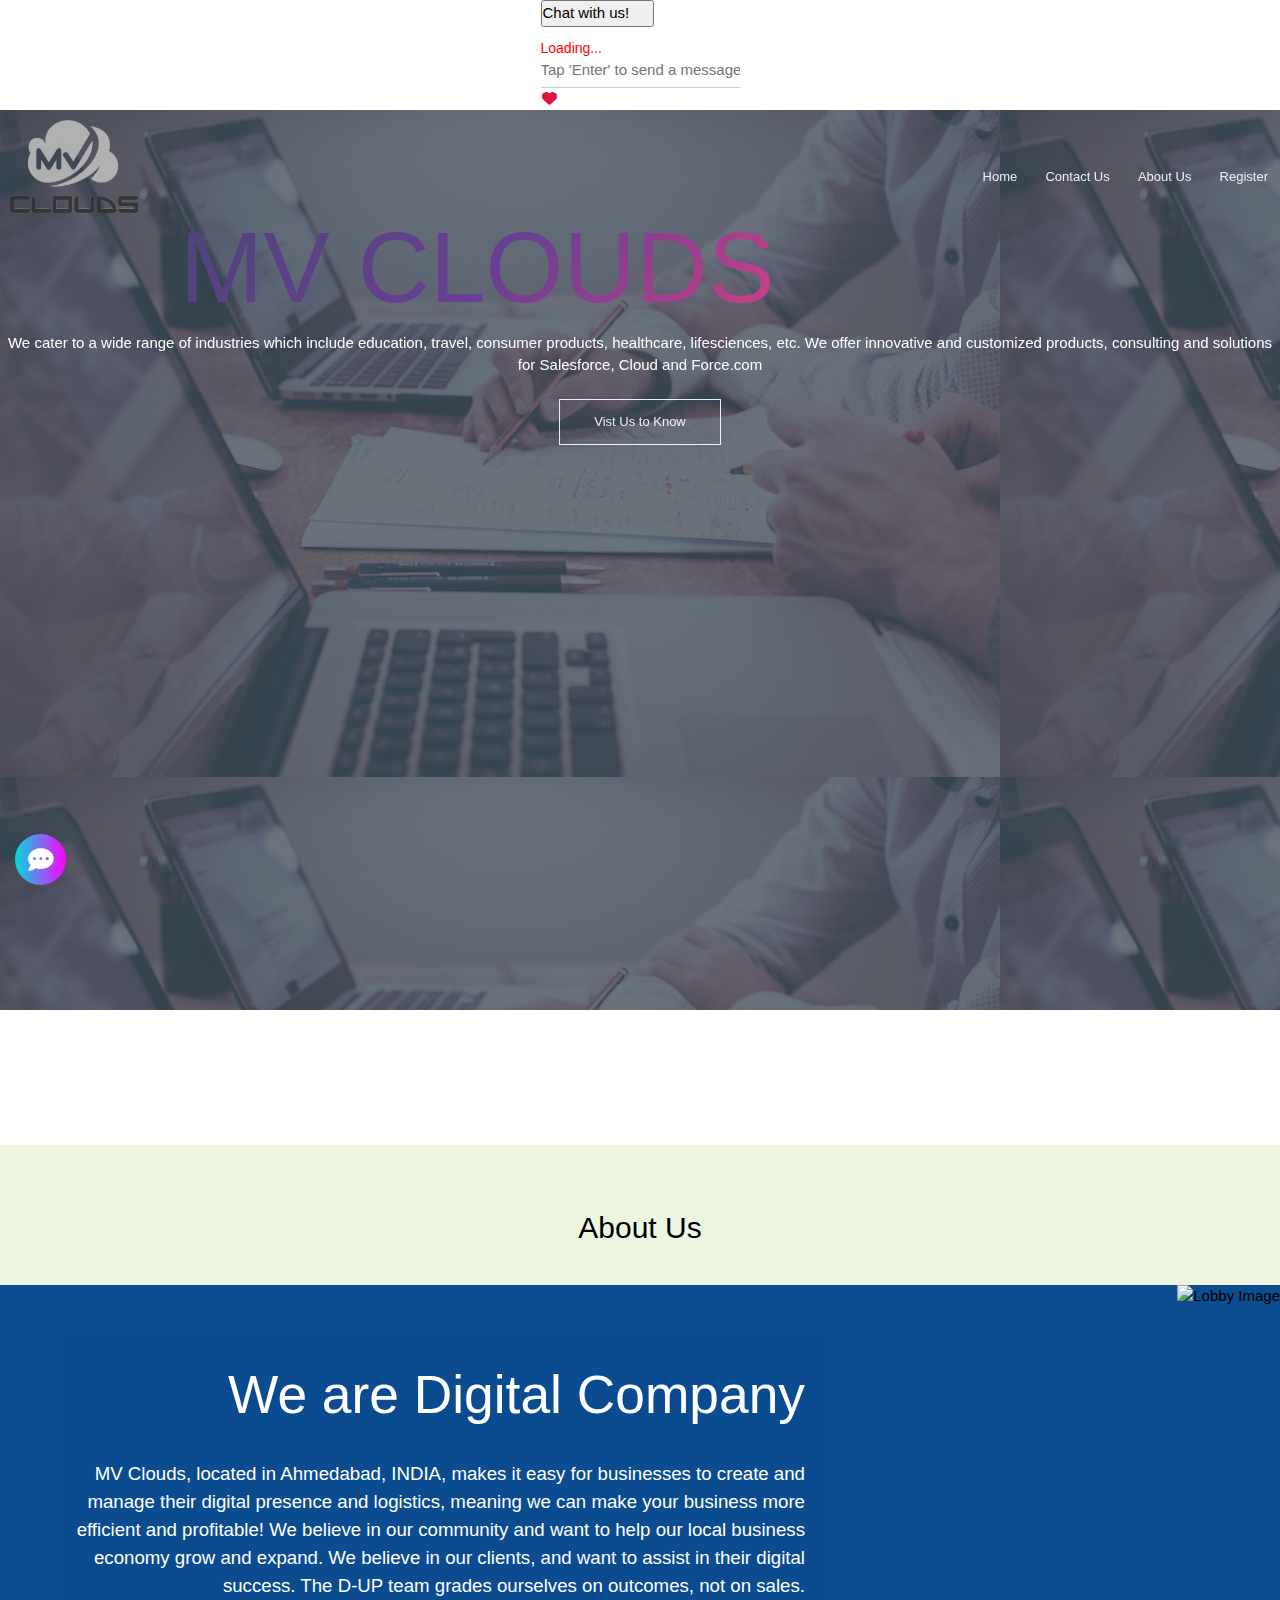
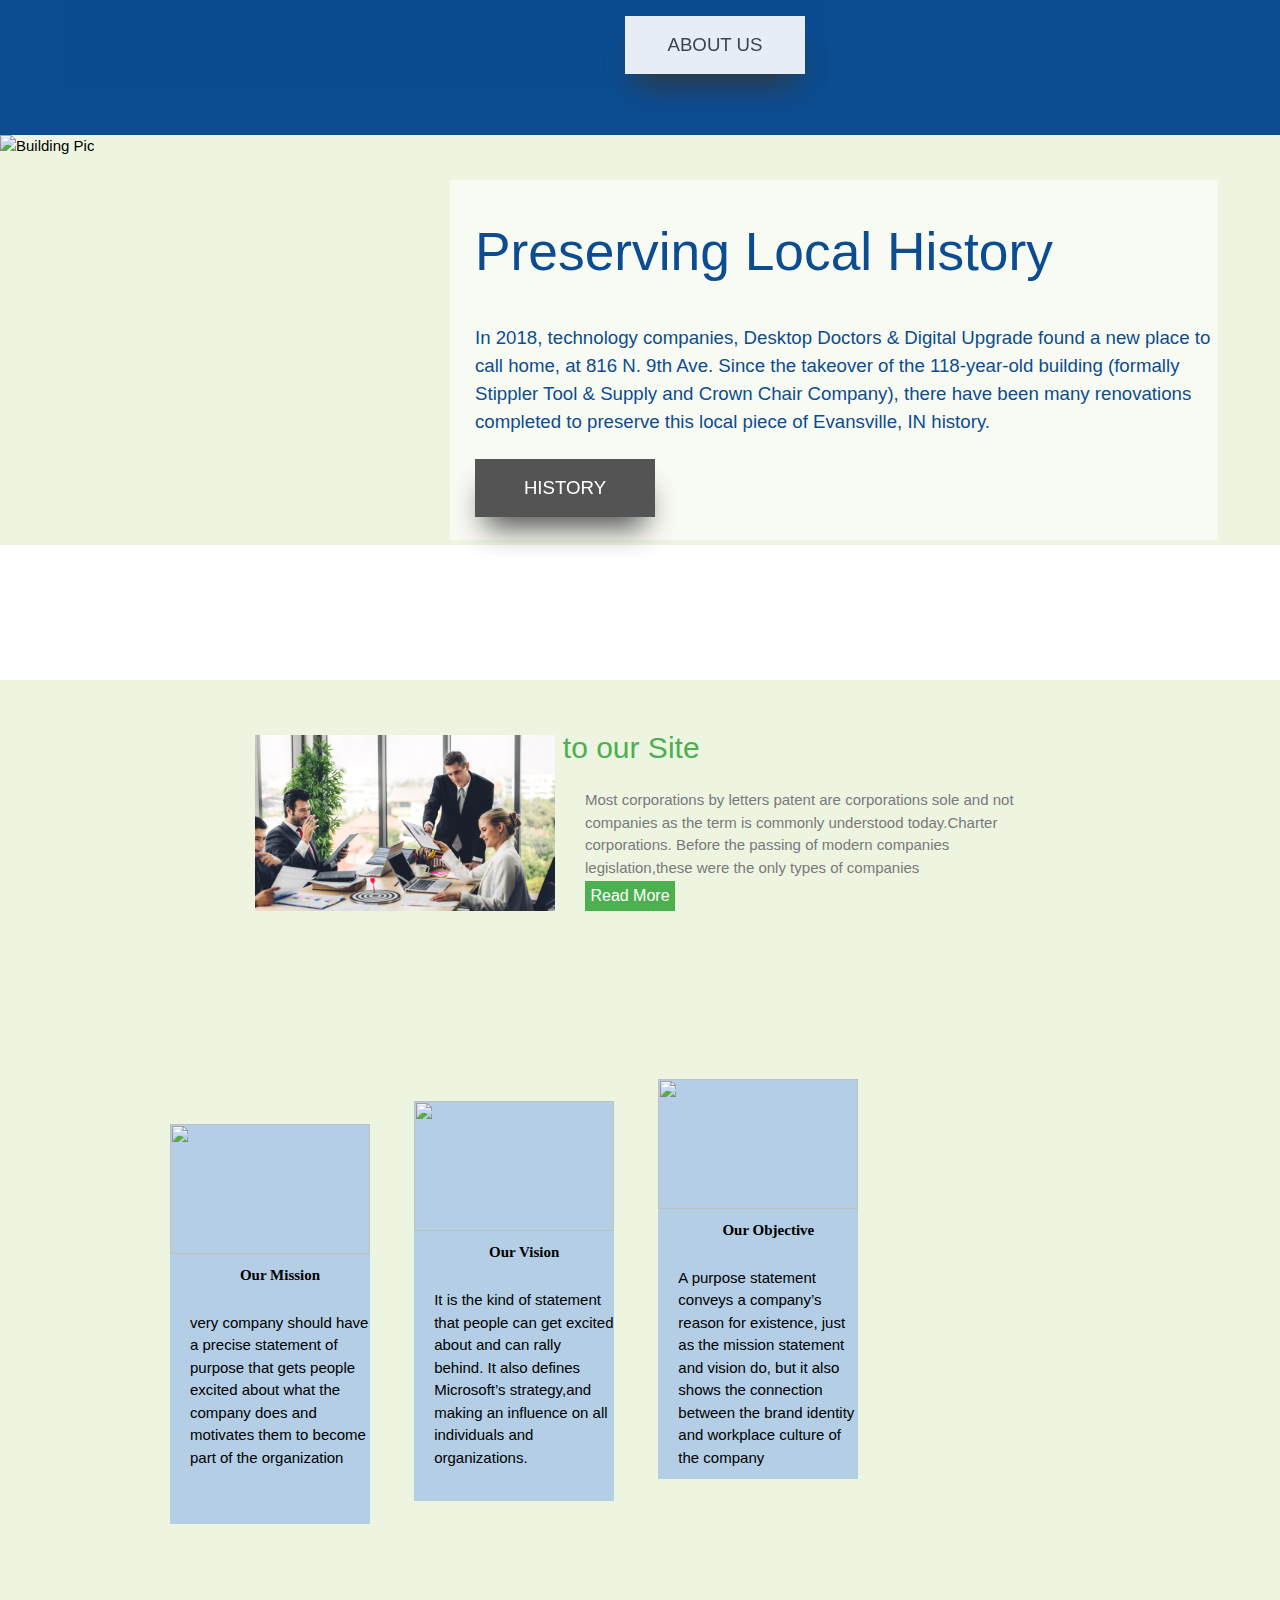
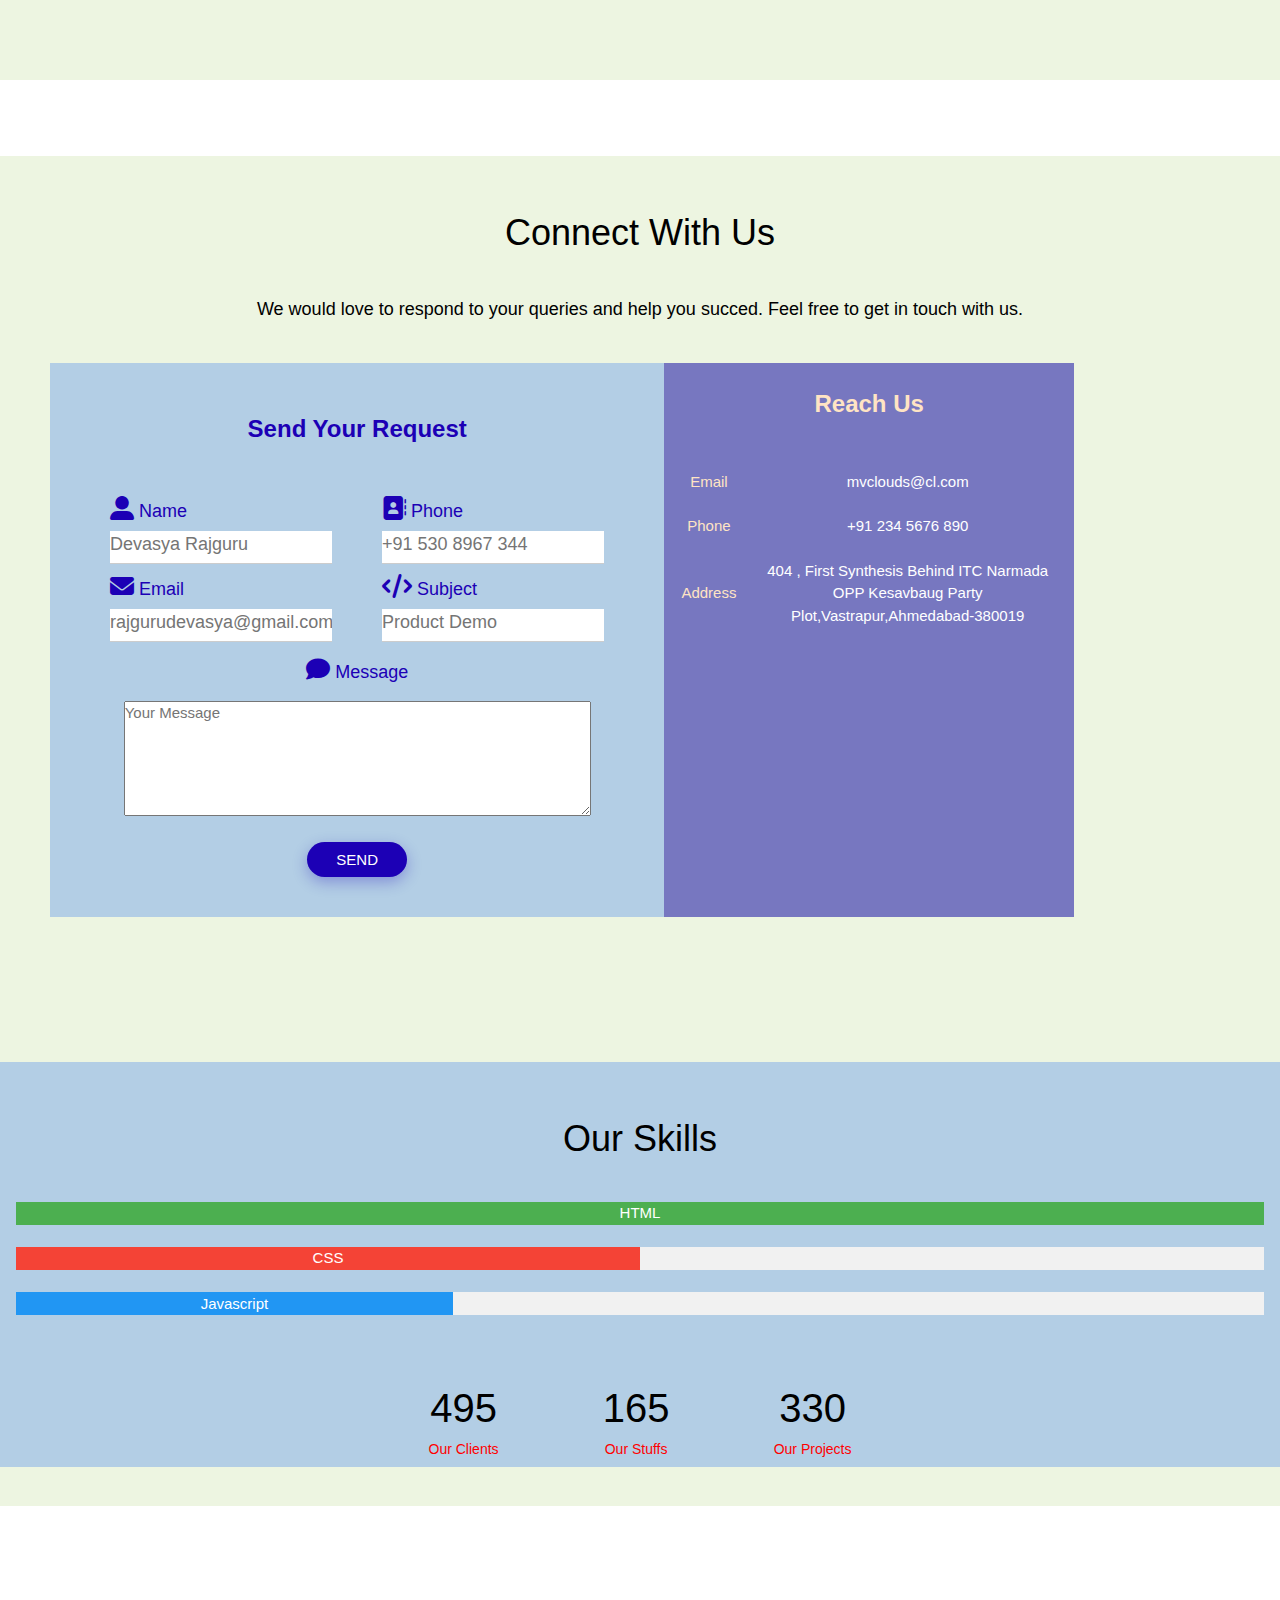
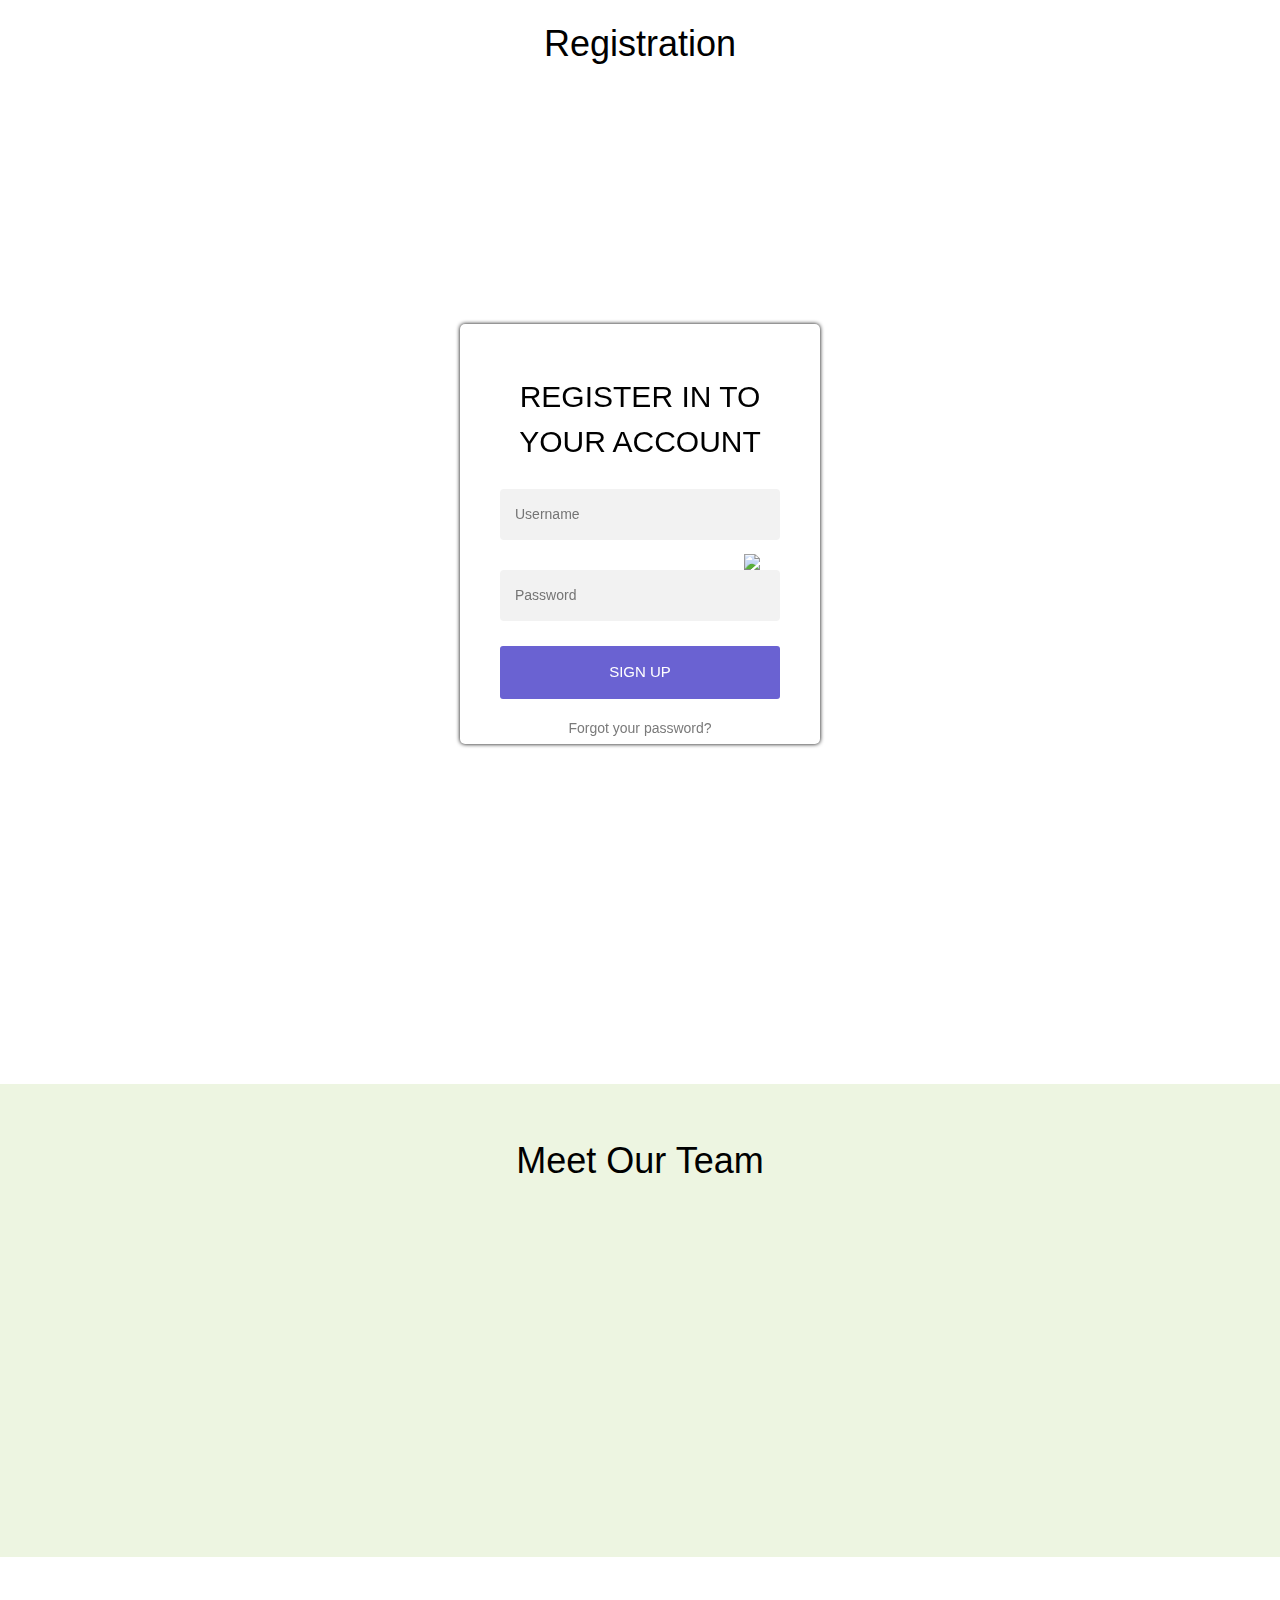
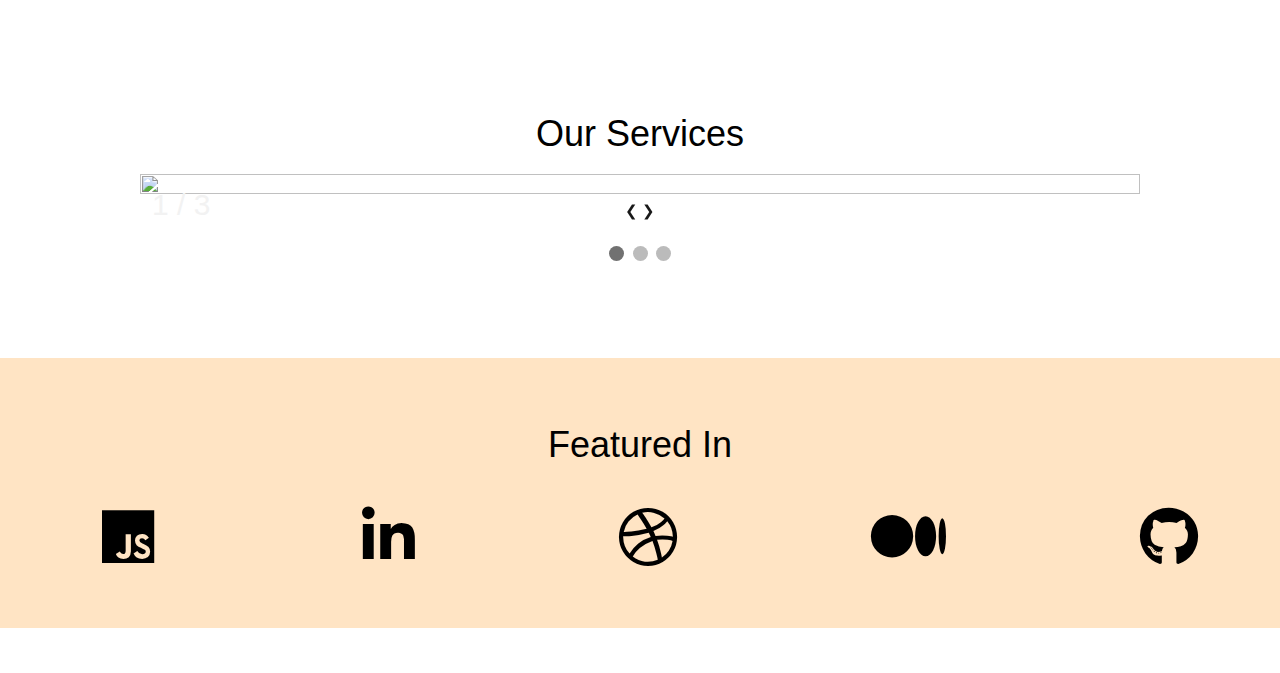
==== commit 53fff76e: "Task of 23/09/2022 completed on 27/09/2022" ====
--- a/23rd_sept/index.html
+++ b/23rd_sept/index.html
@@ -9,8 +9,90 @@
     <script src='https://kit.fontawesome.com/a076d05399.js' crossorigin='anonymous'></script>
    <link rel="stylesheet" href="https://cdnjs.cloudflare.com/ajax/libs/font-awesome/6.2.0/css/all.min.css">
    <link rel="stylesheet" href="https://www.w3schools.com/w3css/4/w3.css">
+
+   <script src="https://cdnjs.cloudflare.com/ajax/libs/jquery/3.4.1/jquery.min.js"></script>
 </head>
 <body>
+  <!-- Chatbot -->
+<div class="botIcon">
+	<div class="botIconContainer">
+		<div class="iconInner">
+			<i class="fa fa-commenting" aria-hidden="true"></i>
+		</div>
+	</div>
+	<div class="Layout Layout-open Layout-expand Layout-right">
+		<div class="Messenger_messenger">
+			<div class="Messenger_header">
+				<h4 class="Messenger_prompt">How can we help you?</h4> <span class="chat_close_icon"><i class="fa fa-window-close" aria-hidden="true"></i></span>
+			</div>
+			<div class="Messenger_content">
+				<div class="Messages">
+					<div class="Messages_list"></div>
+				</div>
+				<form id="messenger">
+					<div class="Input Input-blank">
+<!-- 							<textarea name="msg" class="Input_field" placeholder="Send a message..."></textarea> -->
+						<input name="msg" class="Input_field" placeholder="Send a message...">
+						<button type="submit" class="Input_button Input_button-send">
+							<div class="Icon">
+								<svg viewBox="1496 193 57 54" version="1.1" xmlns="http://www.w3.org/2000/svg" xmlns:xlink="http://www.w3.org/1999/xlink">
+									<g id="Group-9-Copy-3" stroke="none" stroke-width="1" fill="none" fill-rule="evenodd" transform="translate(1523.000000, 220.000000) rotate(-270.000000) translate(-1523.000000, -220.000000) translate(1499.000000, 193.000000)">
+										<path d="M5.42994667,44.5306122 L16.5955554,44.5306122 L21.049938,20.423658 C21.6518463,17.1661523 26.3121212,17.1441362 26.9447801,20.3958097 L31.6405465,44.5306122 L42.5313185,44.5306122 L23.9806326,7.0871633 L5.42994667,44.5306122 Z M22.0420732,48.0757124 C21.779222,49.4982538 20.5386331,50.5306122 19.0920112,50.5306122 L1.59009899,50.5306122 C-1.20169244,50.5306122 -2.87079654,47.7697069 -1.64625638,45.2980459 L20.8461928,-0.101616237 C22.1967178,-2.8275701 25.7710778,-2.81438868 27.1150723,-0.101616237 L49.6075215,45.2980459 C5.08414042,47.7885641 49.1422456,50.5306122 46.3613062,50.5306122 L29.1679835,50.5306122 C27.7320366,50.5306122 26.4974445,49.5130766 26.2232033,48.1035608 L24.0760553,37.0678766 L22.0420732,48.0757124 Z" id="sendicon" fill="#96AAB4" fill-rule="nonzero"></path>
+									</g>
+								</svg>
+							</div>
+						</button>
+					</div>
+				</form>
+			</div>
+		</div>
+	</div>
+</div>
+<!-- Chatbot -->
+  <div class="chat-bar-collapsible">
+    <button id="chat-button" type="button" class="collapsible">Chat with us!
+        <i id="chat-icon" style="color: #fff;" class="fa fa-fw fa-comments-o"></i>
+    </button>
+
+    <div class="content">
+        <div class="full-chat-block">
+            <!-- Message Container -->
+            <div class="outer-container">
+                <div class="chat-container">
+                    <!-- Messages -->
+                    <div id="chatbox">
+                        <h5 id="chat-timestamp"></h5>
+                        <p id="botStarterMessage" class="botText"><span>Loading...</span></p>
+                    </div>
+
+                    <!-- User input box -->
+                    <div class="chat-bar-input-block">
+                        <div id="userInput">
+                            <input id="textInput" class="input-box" type="text" name="msg"
+                                placeholder="Tap 'Enter' to send a message">
+                            <p></p>
+                        </div>
+
+                        <div class="chat-bar-icons">
+                            <i id="chat-icon" style="color: crimson;" class="fa fa-fw fa-heart"
+                                onclick="heartButton()"></i>
+                            <i id="chat-icon" style="color: #333;" class="fa fa-fw fa-send"
+                                onclick="sendButton()"></i>
+                        </div>
+                    </div>
+
+                    <div id="chat-bar-bottom">
+                        <p></p>
+                    </div>
+
+                </div>
+            </div>
+
+        </div>
+    </div>
+
+</div>
+
     <div class="container" id="HOME">
         <nav>
             <a href="index.html"><img src="./mv.jpg"></a>
@@ -54,13 +136,14 @@
     A company can be created as a legal person so that the company itself has limited liability as members perform or fail to discharge their duty according to the publicly declared incorporation, or published policy
    </p> -->
    <br><br><br><br><br><br>
-   <div class="about-us" id="about">
+   <div class="welcome-para">
+        <div class="about-us" id="about">
     <h2>About Us</h2>
     </div><br>
-   <div class="we-are-block">
-
+    <div class="we-are-block">
+  
     <div id="about-us-section">
-  
+
       <div class="about-us-image">
   
         <img src="https://digitalupgrade.com/images/lobbyimage_1.jpg" width="808" height="458" alt="Lobby Image">
@@ -96,7 +179,7 @@
         <a href="#" title="History Button">HISTORY</a>
   
       </div>
-  
+    </div>
     </div>
   
   </div>
@@ -209,7 +292,7 @@
                 </tr>
             </table>
         </div>
-    </div><br><br><br><br><br><br><br><br><br>
+    </div><br><br><br><br><br><br>
     <div class="skill-container"> <!--div starts-->
     <h2><div id="skills"> Our Skills </div></h2><br>
     <div class="w3-container">
@@ -239,7 +322,8 @@
     <div class="counter" data-target="400"></div>
     <span>Our Projects</span>
   </div>
-   </div><br><br><br><br><br><br><br><br><br><br><br>
+   </div><br><br><br><br>
+   <h2><div id="connect-one">Registration</div></h2>
    <div class="login-page" id="login">
     <div class="form-two">
         <form class="login-form " action="https://www.instagram.com/developer_nikhil27/" target="_blank">
@@ -251,618 +335,128 @@
             <p class="message"><a href="forgetpass.html">Forgot your password?</a></p>
         </form>
     </div>
+</div><br><br><br><br>
+<div class="container-five">
+<h2><div id="connect-one">Meet Our Team </div></h2>
+<section class="profiles">
+  <a href="#"><img src="https://images.pexels.com/photos/220453/pexels-photo-220453.jpeg?auto=compress&cs=tinysrgb&dpr=2&w=500" alt="">
+
+    <div>
+      <h3>Devansh Jaiteley</h3>
+      <span id="t1">Software Developer</span>
+    </div>
+  </a>
+
+  <a href="#"><img src="https://images.pexels.com/photos/1681010/pexels-photo-1681010.jpeg?auto=compress&cs=tinysrgb&dpr=2&w=500" alt="">
+
+    <div>
+      <h3>Ramesh Bhatnagar</h3>
+      <span id="t1">QA</span>
+    </div>
+  </a>
+
+  <a href="#"><img src="https://images.pexels.com/photos/774909/pexels-photo-774909.jpeg?auto=compress&cs=tinysrgb&dpr=2&w=500" alt="">
+
+    <div>
+      <h3>Sai Jhadav</h3>
+      <span id="t1">HR</span>
+    </div>
+  </a>
+
+  <a href="#"><img src="https://images.pexels.com/photos/8638757/pexels-photo-8638757.jpeg?auto=compress&cs=tinysrgb&dpr=2&w=500" alt="">
+
+    <div>
+      <h3>Shaurya Rao</h3>
+      <span id="t1">VP</span>
+    </div>
+  </a>
+
+  <a href="#"><img src="https://images.pexels.com/photos/6256327/pexels-photo-6256327.jpeg?auto=compress&cs=tinysrgb&dpr=2&w=500" alt="">
+    <div>
+      <h3>Aradhya Trivedi</h3>
+      <span id="t1">Manager</span>
+    </div>
+  </a>
+
+  <a href="#"><img src="https://images.pexels.com/photos/1181686/pexels-photo-1181686.jpeg?auto=compress&cs=tinysrgb&dpr=2&w=500" alt="">
+    <div>
+      <h3>Kirti Patil</h3>
+      <span id="t1">DevOps</span>
+    </div>
+  </a>
+</section>
 </div>
-<div class="container-four">
-    <div class="card card0">
-      <div class="border">
-        <h2>Al Pacino</h2>
-        <div class="icons">
-          <i class="fa fa-codepen" aria-hidden="true"></i>
-          <i class="fa fa-instagram" aria-hidden="true"></i>
-          <i class="fa fa-dribbble" aria-hidden="true"></i>
-          <i class="fa fa-twitter" aria-hidden="true"></i>
-          <i class="fa fa-facebook" aria-hidden="true"></i>
+<br><br><br><br>
+
+<!-- <div class="home">
+  <video muted loop autoplay>
+    <source src="./video.mp4" type="video/mp4">
+  </video>
+  <div class="home-content">
+    <h1>Explore With Us</h1>
+
+    <button>EXPLORE </button>
+  </div>
+</div> -->
+
+<h2><div id="connect-one">Our Services </div></h2>
+
+<div class="slideshow-container">
+
+  <div class="mySlides fade">
+    <div class="numbertext">1 / 3</div>
+    <img src="./web.jpg" style="width:100%;height:5%;">
+  <h2 div class="text"></h2>
+    <div class="text"></div>
+  </div>
+  
+  <div class="mySlides fade">
+    <div class="numbertext">2 / 3</div>
+    <img src="./app.png" style="width:100%;height:5%;">
+    <div class="text"></div>
+  </div>
+  
+  <div class="mySlides fade">
+    <div class="numbertext">3 / 3</div>
+    <img src="./mac.jpg" style="width:100%;height:5%;">
+    <div class="text"></div>
+  </div>
+  
+  <a class="prev" onclick="plusSlides(-1)">❮</a>
+  <a class="next" onclick="plusSlides(1)">❯</a>
+  
+  </div>
+  <br>
+  
+  <div style="text-align:center">
+    <span class="dot" onclick="currentSlide(1)"></span> 
+    <span class="dot" onclick="currentSlide(2)"></span> 
+    <span class="dot" onclick="currentSlide(3)"></span> 
+  </div>
+<br><br><br><br>
+  <div class="container-hello">
+    <div class="row align-items-center h-100">
+      <div class="container-rounded">
+        <h2><div id="connect-one">Featured In </div></h2><br>
+        <div class="slider">
+          <div class="logos">
+            <i class="fab fa-js fa-4x"></i>
+            <i class="fab fa-linkedin-in fa-4x"></i>
+            <i class="fab fa-dribbble fa-4x"></i>
+            <i class="fab fa-medium-m fa-4x"></i>
+            <i class="fab fa-github fa-4x"></i>
+          </div>
+          <div class="logos">
+            <i class="fab fa-js fa-4x"></i>
+            <i class="fab fa-linkedin-in fa-4x"></i>
+            <i class="fab fa-dribbble fa-4x"></i>
+            <i class="fab fa-medium-m fa-4x"></i>
+            <i class="fab fa-github fa-4x"></i>
+          </div>
         </div>
       </div>
     </div>
-    <div class="card card1">
-      <div class="border">
-        <h2>Ben Stiller</h2>
-        <div class="icons">
-          <i class="fa fa-codepen" aria-hidden="true"></i>
-          <i class="fa fa-instagram" aria-hidden="true"></i>
-          <i class="fa fa-dribbble" aria-hidden="true"></i>
-          <i class="fa fa-twitter" aria-hidden="true"></i>
-          <i class="fa fa-facebook" aria-hidden="true"></i>
-        </div>
-      </div>
-    </div>
-    <div class="card card2">
-      <div class="border">
-        <h2>Patrick Stewart</h2>
-        <div class="icons">
-          <i class="fa fa-codepen" aria-hidden="true"></i>
-          <i class="fa fa-instagram" aria-hidden="true"></i>
-          <i class="fa fa-dribbble" aria-hidden="true"></i>
-          <i class="fa fa-twitter" aria-hidden="true"></i>
-          <i class="fa fa-facebook" aria-hidden="true"></i>
-        </div>
-      </div>
-    </div>
-  </div>
-<style>
-    
-    .animate-charcter
-{
-    text-align: center;
-    margin-left: 180px;
-   text-transform: uppercase;
-  background-image: linear-gradient(
-    -225deg,
-    #231557 0%,
-    #44107a 29%,
-    #ff1361 67%,
-    #fff800 100%
-  );
-  background-size: auto auto;
-  background-clip: border-box;
-  background-size: 200% auto;
-  color: #fff;
-  background-clip: text;
-  -webkit-background-clip: text;
-  -webkit-text-fill-color: transparent;
-  animation: textclip 2s linear infinite;
-  display: inline-block;
-      font-size: 100px;
-}
-
-@keyframes textclip {
-  to {
-    background-position: 200% center;
-  }
-}
-    
-.login-page {
-    height: 100vh;
-    width: 100%;
-    align-items: center;
-    display: flex;
-    justify-content: center;
-}
-
-.form-two {
-  position: relative;
-  filter:drop-shadow(0 0 2px #000000);
-  border-radius: 5px;
-  width: 360px;
-  height: 420px;
-  background-color: #ffffff;
-  padding:40px;
-}
-
-.form-two img {
-    position: absolute;
-    height: 20px;
-    top: 230px;
-    right: 60px;
-    cursor: pointer;
-}
-
-.form-two input {
-    outline: 0;
-    background: #f2f2f2;
-    border-radius: 4px;
-    width: 100%;
-    border: 0;
-    margin: 15px 0;
-    padding: 15px;
-    font-size: 14px;
-}
-
-.form-two input:focus {
-    box-shadow: 0 0 5px 0 rgba(106, 98, 210);
-}
-
-span {
-    color: red;
-    margin: 10px 0;
-    font-size: 14px;
-}
-
-.form-two button {
-    outline: 0;
-    background: #6a62d2;
-    width: 100%;
-    border: 0;
-    margin-top: 10px;
-    border-radius: 3px;
-    padding: 15px;
-    color: #FFFFFF;
-    font-size: 15px;
-    -webkit-transition: all 0.3 ease;
-    transition: all 0.4s ease-in-out;
-    cursor: pointer;
-}
-
-.form-two button:hover,
-.form-two button:active,
-.form-two button:focus {
-    background: black;
-    color: #fff;
-
-}
-
-.message{
-    margin: 15px 0;
-    text-align: center;
-
-}
-.form-two .message a {
-    font-size: 14px;
-    color: #6a62d2;
-    text-decoration: none;
-}
-
-
-
-h1,
-h2,
-h3,
-h4,
-h5,
-h6 {
-  font-family: "Bebas Neue", cursive;
-}
-
-a {
-  text-decoration: none;
-  transition: all 0.5s ease-in-out;
-}
-
-a:hover {
-  transition: all 0.5s ease-in-out;
-}
-
-.we-are-block {
-  display: flex;
-  flex-direction: column;
-  align-items: center;
-  justify-content: center;
-  flex-wrap: nowrap;
-  width: 100%;
-  height: 900px;
-}
-
-@media screen and (max-width: 860px) {
-  .we-are-block {
-    height: 2200px;
-  }
-}
-
-@media screen and (max-width: 500px) {
-  .we-are-block {
-    height: 2300px;
-  }
-}
-
-#about-us-section {
-  background: #0c4c91;
-  width: 100%;
-  height: 50%;
-  display: flex;
-  flex-direction: row;
-  flex-wrap: nowrap;
-  align-items: center;
-  justify-content: center;
-  position: relative;
-}
-
-@media screen and (max-width: 860px) {
-  #about-us-section {
-    flex-direction: column;
-    justify-content: space-between;
-  }
-}
-
-.about-us-image {
-  position: absolute;
-  top: 0;
-  right: 0;
-  height: 100%;
-  overflow: hidden;
-}
-
-@media screen and (max-width: 860px) {
-  .about-us-image {
-    position: relative;
-    width: 100%;
-    height: 45%;
-  }
-}
-
-@media screen and (max-width: 747px) {
-  .about-us-image {
-    height: 35%;
-  }
-}
-
-@media screen and (max-width: 644px) {
-  .about-us-image img {
-    position: absolute;
-    left: -220px;
-  }
-}
-
-.about-us-info {
-  display: flex;
-  flex-direction: column;
-  align-items: flex-end;
-  justify-content: space-evenly;
-  width: 40%;
-  height: 80%;
-  margin-right: 850px;
-  margin-left: 12px;
-  z-index: 2;
-}
-
-@media screen and (max-width: 1353px) {
-  .about-us-info {
-    margin-right: 400px;
-    width: 60%;
-    background: #0c4c9199;
-    padding: 0px 25px 0px 0px;
-  }
-}
-
-@media screen and (max-width: 1238px) {
-  .about-us-info {
-    margin-right: 340px;
-    width: 100%;
-  }
-}
-
-@media screen and (max-width: 1111px) {
-  .about-us-info {
-    margin-right: 270px;
-  }
-}
-
-@media screen and (max-width: 910px) {
-  .about-us-info {
-    margin-right: 150px;
-  }
-}
-
-@media screen and (max-width: 860px) {
-  .about-us-info {
-    margin: 0px 0px 0px 0px !important;
-    padding: 0px 20px 0px 20px !important;
-    width: 100%;
-    height: 55%;
-    align-items: center;
-  }
-}
-
-@media screen and (max-width: 747px) {
-  .about-us-info {
-    height: 65%;
-  }
-}
-
-.about-us-info h2 {
-  color: white;
-  font-size: 40pt;
-  text-align: right;
-}
-
-@media screen and (max-width: 860px) {
-  .about-us-info h2 {
-    text-align: center;
-  }
-}
-
-.about-us-info p {
-  color: white;
-  font-size: 14pt;
-  text-align: right;
-}
-
-@media screen and (max-width: 860px) {
-  .about-us-info p {
-    text-align: center;
-  }
-}
-
-.about-us-info a {
-  background-color: white;
-  color: #0c4c91;
-  width: 180px;
-  text-align: center;
-  padding: 15px 0px 15px 0px;
-  font-size: 14pt;
-  box-shadow: rgb(38, 57, 77) 0px 20px 30px -10px;
-}
-
-.about-us-info a:hover {
-  background: #404140;
-  color: white;
-  box-shadow: rgba(0, 0, 0, 0.56) 0px 22px 70px 4px;
-  transform: translateY(10px);
-}
-
-#history-section {
-  width: 100%;
-  height: 50%;
-  display: flex;
-  flex-direction: row;
-  flex-wrap: nowrap;
-  align-items: center;
-  justify-content: center;
-  position: relative;
-}
-
-@media screen and (max-width: 860px) {
-  #history-section {
-    flex-direction: column;
-    justify-content: space-between;
-  }
-}
-
-.history-image {
-  position: absolute;
-  top: 0;
-  left: 0;
-  max-width: 820px;
-  height: 100%;
-  overflow: hidden;
-}
-
-@media screen and (max-width: 860px) {
-  .history-image {
-    position: relative;
-    width: 100%;
-    height: 40%;
-  }
-}
-
-@media screen and (max-width: 747px) {
-  .history-image {
-    height: 35%;
-  }
-}
-
-@media screen and (max-width: 644px) {
-  .history-image img {
-    position: absolute;
-    right: -220px;
-  }
-}
-
-.history-info {
-  display: flex;
-  flex-direction: column;
-  align-items: flex-start;
-  justify-content: space-evenly;
-  width: 40%;
-  height: 80%;
-  margin-left: 850px;
-  margin-right: 12px;
-  z-index: 2;
-}
-
-@media screen and (max-width: 1353px) {
-  .history-info {
-    margin-left: 400px;
-    width: 60%;
-    background: #ffffff99;
-    padding: 0px 0px 0px 25px;
-  }
-}
-
-@media screen and (max-width: 1238px) {
-  .history-info {
-    margin-left: 340px;
-    width: 100%;
-  }
-}
-
-@media screen and (max-width: 1111px) {
-  .history-info {
-    margin-left: 270px;
-  }
-}
-
-@media screen and (max-width: 910px) {
-  .history-info {
-    margin-left: 150px;
-  }
-}
-
-@media screen and (max-width: 860px) {
-  .history-info {
-    margin: 0px 0px 0px 0px !important;
-    padding: 0px 40px 0px 40px !important;
-    width: 100%;
-    height: 60%;
-    align-items: center;
-  }
-}
-
-@media screen and (max-width: 747px) {
-  .history-info {
-    height: 65%;
-  }
-}
-
-.history-info h2 {
-  color: #0c4c91;
-  font-size: 40pt;
-  text-align: left;
-}
-
-@media screen and (max-width: 860px) {
-  .history-info h2 {
-    text-align: center;
-  }
-}
-
-.history-info p {
-  color: #0c4c91;
-  font-size: 14pt;
-  text-align: left;
-}
-
-@media screen and (max-width: 860px) {
-  .history-info p {
-    text-align: center;
-  }
-}
-
-.history-info a {
-  background-color: #0c4c91;
-  color: white;
-  width: 180px;
-  text-align: center;
-  padding: 15px 0px 15px 0px;
-  font-size: 14pt;
-  box-shadow: rgb(38, 57, 77) 0px 20px 30px -10px;
-}
-
-.history-info a:hover {
-  background: #404140;
-  color: white;
-  box-shadow: rgba(0, 0, 0, 0.56) 0px 22px 70px 4px;
-  transform: translateY(10px);
-}
-
-.container-four
-  {
-  height: 100vh;
-  width: 100vw;
-  max-height: 800px;
-  max-width: 1280px;
-  min-height: 600px;
-  min-width: 1000px;
-  display: flex;
-  justify-content: space-around;
-  align-items: center;
-  margin: 0 auto;
-}
-.border
-  {
-  height: 369px;
-  width: 290px;
-  background: transparent;
-  z-index: -1;
-  border-radius: 10px;
-  transition: border 1s;
-  position: relative;
-}
-
-  .container-four:hover
-  {
-    border: 1px solid white;
-  }
-  
-.card
-{
-  height: 379px;
-  width: 300px;
-  background: grey;
-  border-radius: 10px;
-  transition: background 0.8s;
-  overflow: hidden;
-  background: black;
-  box-shadow: 0 70px 63px -60px #000000;
-  display: flex;
-  justify-content: center;
-  align-items: center;
-  position: relative;
-}
-
-.card0
-{
-  background: url('https://i.pinimg.com/736x/8f/a0/51/8fa051251f5ac2d0b756027089fbffde--terry-o-neill-al-pacino.jpg') center center no-repeat;
-  background-size: 300px;
-}
-
-  .card0:hover
-  {
-    background: url('https://i.pinimg.com/736x/8f/a0/51/8fa051251f5ac2d0b756027089fbffde--terry-o-neill-al-pacino.jpg') left center no-repeat;
-    background-size: 600px;
-  }
-    h2
-      {
-      opacity: 1
-    }
-    .fa
-      {
-      opacity: 1
-    }
-.card1{
-  background: url('https://i.pinimg.com/originals/28/d2/e6/28d2e684e7859a0dd17fbd0cea00f8a9.jpg') center center no-repeat;
-  background-size: 300px;
-}
-
-  .card1:hover{
-    background: url('https://i.pinimg.com/originals/28/d2/e6/28d2e684e7859a0dd17fbd0cea00f8a9.jpg') left center no-repeat;
-    background-size: 600px;
-  }
-    h2{
-      opacity: 1
-    }
-    .fa
-      {
-      opacity: 1
-    }
-.card2{
-  background: url('https://i.pinimg.com/originals/ee/85/08/ee850842e68cfcf6e3943c048f45c6d1.jpg') center center no-repeat;
-  background-size: 300px;
-}
-
-  .card2:hover
-  {
-    background: url('https://i.pinimg.com/originals/ee/85/08/ee850842e68cfcf6e3943c048f45c6d1.jpg') left center no-repeat;
-    background-size: 600px;
-  }
-  
-    h2
-    {
-      opacity: 1;
-    }
-    
-    .fa
-      {
-      opacity: 1;
-    }
-h2
-  {
-  font-family: 'Helvetica Neue', Helvetica, Arial, sans-serif;
-  color: white;
-  margin: 20px;
-  opacity: 0;
-  transition: opacity 1s;
-}
-.fa
-  {
-  opacity: 0;
-  transition: opacity 1s;
-}
-.icons
-  {
-  position: absolute;
-  fill: #fff;
-  color: #fff;
-  height: 130px;
-  top: 226px;
-  width: 50px;
-  display: flex;
-  flex-direction: column;
-  align-items: center;
-  justify-content: space-around;
-}
-
-</style> 
+  </div><br><br>
         
 </body>
 <script>
@@ -882,5 +476,147 @@
   updateCounter();
 });
 
+let slideIndex = 0;
+showSlides();
+
+function showSlides() {
+  let i;
+  let slides = document.getElementsByClassName("mySlides");
+  let dots = document.getElementsByClassName("dot");
+  for (i = 0; i < slides.length; i++) {
+    slides[i].style.display = "none";  
+  }
+  slideIndex++;
+  if (slideIndex > slides.length) {slideIndex = 1}    
+  for (i = 0; i < dots.length; i++) {
+    dots[i].className = dots[i].className.replace(" active", "");
+  }
+  slides[slideIndex-1].style.display = "block";  
+  dots[slideIndex-1].className += " active";
+  setTimeout(showSlides, 2000); // Change image every 2 seconds
+}
+
+jQuery(document).ready(function($) {
+	jQuery(document).on('click', '.iconInner', function(e) {
+		jQuery(this).parents('.botIcon').addClass('showBotSubject');
+		$("[name='msg']").focus();
+	});
+
+	jQuery(document).on('click', '.closeBtn, .chat_close_icon', function(e) {
+		jQuery(this).parents('.botIcon').removeClass('showBotSubject');
+		jQuery(this).parents('.botIcon').removeClass('showMessenger');
+	});
+
+	jQuery(document).on('submit', '#botSubject', function(e) {
+		e.preventDefault();
+
+		jQuery(this).parents('.botIcon').removeClass('showBotSubject');
+		jQuery(this).parents('.botIcon').addClass('showMessenger');
+	});
+	
+	/* Chatboat Code */
+	$(document).on("submit", "#messenger", function(e) {
+		e.preventDefault();
+
+		var val = $("[name=msg]").val().toLowerCase();
+		var mainval = $("[name=msg]").val();
+		name = '';
+		nowtime = new Date();
+		nowhoue = nowtime.getHours();
+
+		function userMsg(msg) {
+			$('.Messages_list').append('<div class="msg user"><span class="avtr"><figure style="background-image: url(https://mrseankumar25.github.io/Sandeep-Kumar-Frontend-Developer-UI-Specialist/images/avatar.png)"></figure></span><span class="responsText">' + mainval + '</span></div>');
+		};
+		function appendMsg(msg) {
+			$('.Messages_list').append('<div class="msg"><span class="avtr"><figure style="background-image: url(https://mrseankumar25.github.io/Sandeep-Kumar-Frontend-Developer-UI-Specialist/images/avatar.png)"></figure></span><span class="responsText">' + msg + '</span></div>');
+			$("[name='msg']").val("");
+		};
+
+
+		userMsg(mainval);
+		if( val.indexOf("hello") > -1 || val.indexOf("hi") > -1 || val.indexOf("good morning") > -1 || val.indexOf("good afternoon") > -1 || val.indexOf("good evening") > -1 || val.indexOf("good night") > -1 ) {
+			if(nowhoue >= 12 && nowhoue <= 16) {
+				appendMsg('good afternoon');
+			} else if(nowhoue >= 10 && nowhoue <= 12) {
+				appendMsg('hi');
+			} else if(nowhoue >= 0 && nowhoue <= 10) {
+				appendMsg('good morning');
+			} else {
+				appendMsg('good evening');
+			}
+
+			appendMsg("what's you name?");
+
+		} else if( val.indexOf("i have problem with") > -1) {
+			if (val.indexOf("girlfriend") > -1 || val.indexOf("gf") > -1) {
+
+				appendMsg("You wont get Gf. Stay Single Stay Happy.");
+				appendMsg("is it helpful? (yes/no)");
+
+			}
+      
+       else if (val.indexOf("boyfriend") > -1 || val.indexOf("bf") > -1) {
+				appendMsg("You wont Get Bf. Single Forever");
+				appendMsg("is it helpful? (yes/no)");
+			}
+
+
+      else {
+				appendMsg("sorry, i'm not able to get you point, please ask something else.");
+			}
+		} else if( val.indexOf("yes") > -1) {
+
+			var nowtime = new Date();
+			var nowhoue = nowtime.getHours();
+			appendMsg("it's my pleasuer that i can help you");
+
+			saybye();
+		} else if( val.indexOf("no") > -1) {
+
+			var nowtime = new Date();
+			var nowhoue = nowtime.getHours();
+			appendMsg("it's my bad that i can't able to help you. please try letter");
+
+			saybye();
+		} else if( val.indexOf("my name is ") > -1 || val.indexOf("i am ") > -1 || val.indexOf("i'm ") > -1 || val.split(" ").length < 2 ) {/*|| mainval != ""*/
+			// var name = "";
+			if(val.indexOf("my name is") > -1) {
+				name = val.replace("my name is", "");
+			}
+
+			else if(val.indexOf("i am") > -1) {
+				name = val.replace("i am", "");
+			}
+
+			else if(val.indexOf("i'm") > -1) {
+				name = val.replace("i'm", "");
+			}
+
+			else {
+				name = mainval;
+			}
+
+			// appendMsg("hi " + name + ", how can i help you?");
+			appendMsg("hi " + name + ", how can i help you?");
+		} else {
+			appendMsg("sorry i'm not able to understand what do you want to say");
+		}
+
+		function saybye() {
+			if (nowhoue <= 10) {
+				appendMsg(" have nice day! :)");
+			} else if (nowhoue >= 11 || nowhoue <= 20) {
+				appendMsg(" bye!");
+			} else {
+				appendMsg(" good night!");
+			}
+		}
+
+		var lastMsg = $('.Messages_list').find('.msg').last().offset().top;
+		$('.Messages').animate({scrollTop: lastMsg}, 'slow');
+	});
+	/* Chatboat Code */
+})
+
 </script>
 </html>--- a/23rd_sept/styles.css
+++ b/23rd_sept/styles.css
@@ -371,17 +371,17 @@
 
 .welcome-para
 {
-    background-color: #F5F5F5;
-    height: 900px;
+    background-color: #EDF5E1;
+    height: 1000px;
 }
 
 .container-two
 {
     width: 100%;
-    height: 180%;
+    height: 135%;
     /* margin: 10px auto; */
     text-align: center;
-    background-color: #F5F5F5;
+    background-color:#EDF5E1;
 }
 
 #connect-para
@@ -579,3 +579,883 @@
     flex-direction: column;
   }
 }
+
+*,
+*:after,
+*:before {
+  margin: 0;
+  padding: 0;
+  box-sizing: border-box;
+}
+
+body {
+  height: 100vh;
+  display: grid;
+  place-items: center;
+  /* background: linear-gradient(to right, #ff0080, #ff8c00, #40e0d0); */
+}
+.profiles {
+  display: flex;
+  justify-content: center;
+  align-content: center;
+}
+
+.profiles {
+  max-width: 70em;
+  margin: 0 auto;
+  padding: 0 2em;
+  justify-content: space-between;
+}
+a {
+  transition: 0.3s all ease-in;
+  position: relative;
+  z-index: 1;
+  filter: grayscale(100%);
+  opacity: 0.9;
+}
+
+a:hover {
+  transform: scale(1.2);
+  z-index: 2;
+  filter: grayscale(0);
+  opacity: 1;
+}
+
+a div {
+  position: absolute;
+  width: 100%;
+  height: 0;
+  bottom: 0;
+  background-color: rgba(0, 0, 0, 0.4);
+  padding: 8px;
+  font: 400 12px/1 arial;
+  opacity: 0;
+  transition: 0.3s all ease-in;
+  color: #fff;
+  overflow: hidden;
+  border-top: 1px solid rgba(0, 0, 0, 0);
+  border-bottom-left-radius: 0;
+  border-bottom-right-radius: 0;
+}
+
+h3 {
+  font-size: 14px;
+  line-height: 1.3;
+}
+
+span {
+  color: #ccc;
+}
+
+a:hover div {
+  opacity: 1;
+  height: 50px;
+  bottom: 3px;
+  border-top: 1px solid rgba(0, 0, 0, 0.2);
+  border-bottom-left-radius: 4px;
+  border-bottom-right-radius: 4px;
+}
+
+img {
+  height: 250px;
+  max-width: 100%;
+  transition: 0.3s all ease-in;
+}
+
+a:first-child img {
+  border-top-left-radius: 4px;
+  border-bottom-left-radius: 4px;
+}
+a:last-child img {
+  border-top-right-radius: 4px;
+  border-bottom-right-radius: 4px;
+}
+
+a:hover img {
+  border-radius: 4px;
+  box-shadow: 0 0 10px 10px rgba(0, 0, 0, 0.06);
+}
+
+@media (max-width: 767px) {
+  .profiles {
+    justify-content: space-around;
+    flex-wrap: wrap;
+  }
+  .profiles a {
+    width: 50%;
+  }
+}
+
+.container-five
+{
+    height: 35%;
+    background-color:#EDF5E1;
+}
+
+.animate-charcter
+{
+    text-align: center;
+    margin-left: 180px;
+   text-transform: uppercase;
+  background-image: linear-gradient(
+    -225deg,
+    #231557 0%,
+    #44107a 29%,
+    #ff1361 67%,
+    #fff800 100%
+  );
+  background-size: auto auto;
+  background-clip: border-box;
+  background-size: 200% auto;
+  color: #fff;
+  background-clip: text;
+  -webkit-background-clip: text;
+  -webkit-text-fill-color: transparent;
+  animation: textclip 2s linear infinite;
+  display: inline-block;
+      font-size: 100px;
+}
+
+@keyframes textclip {
+  to {
+    background-position: 200% center;
+  }
+}
+    
+.login-page {
+    height: 100vh;
+    width: 100%;
+    align-items: center;
+    display: flex;
+    justify-content: center;
+}
+
+.form-two {
+  position: relative;
+  filter:drop-shadow(0 0 2px #000000);
+  border-radius: 5px;
+  width: 360px;
+  height: 420px;
+  background-color: #ffffff;
+  padding:40px;
+}
+
+.form-two img {
+    position: absolute;
+    height: 20px;
+    top: 230px;
+    right: 60px;
+    cursor: pointer;
+}
+
+.form-two input {
+    outline: 0;
+    background: #f2f2f2;
+    border-radius: 4px;
+    width: 100%;
+    border: 0;
+    margin: 15px 0;
+    padding: 15px;
+    font-size: 14px;
+}
+
+.form-two input:focus {
+    box-shadow: 0 0 5px 0 rgba(106, 98, 210);
+}
+
+span {
+    color: red;
+    margin: 10px 0;
+    font-size: 14px;
+}
+
+.form-two button {
+    outline: 0;
+    background: #6a62d2;
+    width: 100%;
+    border: 0;
+    margin-top: 10px;
+    border-radius: 3px;
+    padding: 15px;
+    color: #FFFFFF;
+    font-size: 15px;
+    -webkit-transition: all 0.3 ease;
+    transition: all 0.4s ease-in-out;
+    cursor: pointer;
+}
+
+.form-two button:hover,
+.form-two button:active,
+.form-two button:focus {
+    background: black;
+    color: #fff;
+
+}
+
+.message{
+    margin: 15px 0;
+    text-align: center;
+
+}
+.form-two .message a {
+    font-size: 14px;
+    color: #6a62d2;
+    text-decoration: none;
+}
+
+
+
+h1,
+h2,
+h3,
+h4,
+h5,
+h6 {
+  font-family: "Bebas Neue", cursive;
+}
+
+a {
+  text-decoration: none;
+  transition: all 0.5s ease-in-out;
+}
+
+a:hover {
+  transition: all 0.5s ease-in-out;
+}
+
+.we-are-block {
+  display: flex;
+  flex-direction: column;
+  align-items: center;
+  justify-content: center;
+  flex-wrap: nowrap;
+  width: 100%;
+  height: 900px;
+}
+
+@media screen and (max-width: 860px) {
+  .we-are-block {
+    height: 2200px;
+  }
+}
+
+@media screen and (max-width: 500px) {
+  .we-are-block {
+    height: 2300px;
+  }
+}
+
+#about-us-section {
+  background: #0c4c91;
+  width: 100%;
+  height: 50%;
+  display: flex;
+  flex-direction: row;
+  flex-wrap: nowrap;
+  align-items: center;
+  justify-content: center;
+  position: relative;
+}
+
+@media screen and (max-width: 860px) {
+  #about-us-section {
+    flex-direction: column;
+    justify-content: space-between;
+  }
+}
+
+.about-us-image {
+  position: absolute;
+  top: 0;
+  right: 0;
+  height: 100%;
+  overflow: hidden;
+}
+
+@media screen and (max-width: 860px) {
+  .about-us-image {
+    position: relative;
+    width: 100%;
+    height: 45%;
+  }
+}
+
+@media screen and (max-width: 747px) {
+  .about-us-image {
+    height: 35%;
+  }
+}
+
+@media screen and (max-width: 644px) {
+  .about-us-image img {
+    position: absolute;
+    left: -220px;
+  }
+}
+
+.about-us-info {
+  display: flex;
+  flex-direction: column;
+  align-items: flex-end;
+  justify-content: space-evenly;
+  width: 40%;
+  height: 80%;
+  margin-right: 850px;
+  margin-left: 12px;
+  z-index: 2;
+}
+
+@media screen and (max-width: 1353px) {
+  .about-us-info {
+    margin-right: 400px;
+    width: 60%;
+    background: #0c4c9199;
+    padding: 0px 25px 0px 0px;
+  }
+}
+
+@media screen and (max-width: 1238px) {
+  .about-us-info {
+    margin-right: 340px;
+    width: 100%;
+  }
+}
+
+@media screen and (max-width: 1111px) {
+  .about-us-info {
+    margin-right: 270px;
+  }
+}
+
+@media screen and (max-width: 910px) {
+  .about-us-info {
+    margin-right: 150px;
+  }
+}
+
+@media screen and (max-width: 860px) {
+  .about-us-info {
+    margin: 0px 0px 0px 0px !important;
+    padding: 0px 20px 0px 20px !important;
+    width: 100%;
+    height: 55%;
+    align-items: center;
+  }
+}
+
+@media screen and (max-width: 747px) {
+  .about-us-info {
+    height: 65%;
+  }
+}
+
+.about-us-info h2 {
+  color: white;
+  font-size: 40pt;
+  text-align: right;
+}
+
+@media screen and (max-width: 860px) {
+  .about-us-info h2 {
+    text-align: center;
+  }
+}
+
+.about-us-info p {
+  color: white;
+  font-size: 14pt;
+  text-align: right;
+}
+
+@media screen and (max-width: 860px) {
+  .about-us-info p {
+    text-align: center;
+  }
+}
+
+.about-us-info a {
+  background-color: white;
+  color: #0c4c91;
+  width: 180px;
+  text-align: center;
+  padding: 15px 0px 15px 0px;
+  font-size: 14pt;
+  box-shadow: rgb(38, 57, 77) 0px 20px 30px -10px;
+}
+
+.about-us-info a:hover {
+  background: #404140;
+  color: white;
+  box-shadow: rgba(0, 0, 0, 0.56) 0px 22px 70px 4px;
+  transform: translateY(10px);
+}
+
+#history-section {
+  width: 100%;
+  height: 50%;
+  display: flex;
+  flex-direction: row;
+  flex-wrap: nowrap;
+  align-items: center;
+  justify-content: center;
+  position: relative;
+}
+
+@media screen and (max-width: 860px) {
+  #history-section {
+    flex-direction: column;
+    justify-content: space-between;
+  }
+}
+
+.history-image {
+  position: absolute;
+  top: 0;
+  left: 0;
+  max-width: 820px;
+  height: 100%;
+  overflow: hidden;
+}
+
+@media screen and (max-width: 860px) {
+  .history-image {
+    position: relative;
+    width: 100%;
+    height: 40%;
+  }
+}
+
+@media screen and (max-width: 747px) {
+  .history-image {
+    height: 35%;
+  }
+}
+
+@media screen and (max-width: 644px) {
+  .history-image img {
+    position: absolute;
+    right: -220px;
+  }
+}
+
+.history-info {
+  display: flex;
+  flex-direction: column;
+  align-items: flex-start;
+  justify-content: space-evenly;
+  width: 40%;
+  height: 80%;
+  margin-left: 850px;
+  margin-right: 12px;
+  z-index: 2;
+}
+
+@media screen and (max-width: 1353px) {
+  .history-info {
+    margin-left: 400px;
+    width: 60%;
+    background: #ffffff99;
+    padding: 0px 0px 0px 25px;
+  }
+}
+
+@media screen and (max-width: 1238px) {
+  .history-info {
+    margin-left: 340px;
+    width: 100%;
+  }
+}
+
+@media screen and (max-width: 1111px) {
+  .history-info {
+    margin-left: 270px;
+  }
+}
+
+@media screen and (max-width: 910px) {
+  .history-info {
+    margin-left: 150px;
+  }
+}
+
+@media screen and (max-width: 860px) {
+  .history-info {
+    margin: 0px 0px 0px 0px !important;
+    padding: 0px 40px 0px 40px !important;
+    width: 100%;
+    height: 60%;
+    align-items: center;
+  }
+}
+
+@media screen and (max-width: 747px) {
+  .history-info {
+    height: 65%;
+  }
+}
+
+.history-info h2 {
+  color: #0c4c91;
+  font-size: 40pt;
+  text-align: left;
+}
+
+@media screen and (max-width: 860px) {
+  .history-info h2 {
+    text-align: center;
+  }
+}
+
+.history-info p {
+  color: #0c4c91;
+  font-size: 14pt;
+  text-align: left;
+}
+
+@media screen and (max-width: 860px) {
+  .history-info p {
+    text-align: center;
+  }
+}
+
+.history-info a {
+  background-color: #0c4c91;
+  color: white;
+  width: 180px;
+  text-align: center;
+  padding: 15px 0px 15px 0px;
+  font-size: 14pt;
+  box-shadow: rgb(38, 57, 77) 0px 20px 30px -10px;
+}
+
+.history-info a:hover {
+  background: #404140;
+  color: white;
+  box-shadow: rgba(0, 0, 0, 0.56) 0px 22px 70px 4px;
+  transform: translateY(10px);
+}
+
+*, ::before, ::after {
+    box-sizing: border-box;
+    margin: 0;
+    padding: 0;
+}
+
+body {
+    font-family: roboto, sans-serif;
+}
+
+.home {
+    height: 20%;
+    z-index: -1;
+    
+}
+video {
+    width: 100%;
+    height: 100%;
+    object-fit: cover;
+  
+}
+.home-content {
+    position: relative;
+    padding-top: 150px;
+    color:black;
+    text-align: center;
+}
+h1 {
+    font-family: Playfair Display, serif;
+    font-size: clamp(45px, 7vw, 130px);
+    line-height: 1.1;
+}
+
+.home p {
+    font-size: clamp(25px, 4vw, 40px);
+    margin-top: 10px;
+}
+
+.home-content button {
+    display: block;
+    font-size: clamp(14px, 1.5vw, 18px);
+    border: 1px solid #f1f1f1;
+    border-radius: 5px;
+    background: transparent;
+    color: #fff;
+    margin: 50px auto 0;
+    padding: 12px 20px;
+    cursor: pointer;
+}
+
+.mySlides {display: none;}
+img {vertical-align: middle;}
+
+/* Slideshow container */
+.slideshow-container {
+  max-width: 1000px;
+  position: relative;
+  margin: auto;
+}
+
+/* Caption text */
+.text {
+  color: #f2f2f2;
+  font-size: 15px;
+  padding: 8px 12px;
+  position: absolute;
+  bottom: 8px;
+  width: 100%;
+  text-align: center;
+}
+
+/* Number text (1/3 etc) */
+.numbertext {
+  color: #f2f2f2;
+  font-size: 30px;
+  padding: 8px 12px;
+  position: absolute;
+  top: 0;
+}
+
+/* The dots/bullets/indicators */
+.dot {
+  height: 15px;
+  width: 15px;
+  margin: 0 2px;
+  background-color: #bbb;
+  border-radius: 50%;
+  display: inline-block;
+  transition: background-color 0.6s ease;
+}
+
+.active {
+  background-color: #717171;
+}
+
+/* Fading animation */
+.fade {
+  animation-name: fade;
+  animation-duration: 1.5s;
+}
+
+@keyframes fade {
+  from {opacity: .4} 
+  to {opacity: 1}
+}
+
+/* On smaller screens, decrease text size */
+@media only screen and (max-width: 300px) {
+  .text {font-size: 11px}
+}
+
+
+
+.square-holder {
+    padding:30px;
+    border: 1px solid #cecece;
+    align-items: center;
+    display:flex;
+    align-items: center;
+    justify-content: center;
+    margin-bottom:20px;
+    background-color:#f1f1f1;
+    min-height:200px;
+    display:inline-block;
+    vertical-align: top;
+  }
+  
+  .square-holder img {
+    max-width:100%;
+    filter: grayscale(100%);
+    transition: all 0.3s;
+  }
+  
+  .square-holder:hover img{
+    filter:none;
+  }
+
+  
+
+.square-holder {
+    padding:30px;
+    border: 1px solid #cecece;
+    align-items: center;
+    display:flex;
+    align-items: center;
+    justify-content: center;
+    margin-bottom:20px;
+    background-color:#f1f1f1;
+    min-height:200px
+  }
+  
+  .square-holder img {
+    max-width:100%;
+    filter: grayscale(100%);
+    transition: all 0.3s;
+  }
+  
+  .square-holder:hover img{
+    filter:none;
+  }
+
+  body,html {
+    height: 100%;
+    background-color: white;
+  }
+  
+  .container-hello{
+    overflow: hidden;
+    height: 20%;
+    background-color: bisque;
+  }
+    .slider {
+      animation: slidein 30s linear infinite;
+      white-space: nowrap;
+    }
+      .logos {
+        width: 100%;
+        display: inline-block;
+        margin: 0px 0;
+      }
+        .fab {
+          width: calc(100% / 5);
+          animation: fade-in 0.5s 
+            cubic-bezier(0.455, 0.03, 0.515, 0.955) forwards;
+        }
+
+  
+  @keyframes slidein {
+    from {
+      transform: translate3d(0, 0, 0);
+    }
+    to {
+      transform: translate3d(-100%, 0, 0);
+    }
+  }
+  
+  @keyframes fade-in {
+    0% {
+      opacity: 0;
+    }
+    100% {
+      opacity: 1;
+    }
+  }
+  
+
+  @import url('https://cdnjs.cloudflare.com/ajax/libs/font-awesome/4.7.0/css/font-awesome.css');
+
+/* Chatbot */
+.botIcon {bottom: 15px;left: 15px;position: fixed;z-index: 9999;}
+.iconInner {-webkit-align-items: center;-ms-align-items: center;align-items: center;background: #a64bf4;background: -webkit-linear-gradient(to left, #00dbde, #fc00ff, #00dbde, #fc00ff);background: -o-linear-gradient(to left, #00dbde, #fc00ff, #00dbde, #fc00ff);background: -moz-linear-gradient(to left,#00dbde, #fc00ff, #00dbde,#fc00ff);background: linear-gradient(to left, #00dbde, #fc00ff, #00dbde, #fc00ff);background-position: 50%;background-size: 300%;border-radius: 50%;color: #fff;cursor: pointer;display: -webkit-box;display: -ms-flexbox;display: flex;-webkit-flex-wrap: wrap;-ms-flex-wrap: wrap;flex-wrap: wrap;font-size: 1.7em;height: 2em;justify-content: center;width: 2em;}
+.botSubject, .messages, .showBotSubject .botIconContainer, .showMessenger .botIconContainer {display: none;}
+/* .showBotSubject .botSubject {display: block;}
+.showMessenger .messages {display: block;}
+.botSubject {position: relative;width: 300px;}
+.botIcon .messages {background: none;border: none;border-radius: 0;bottom: 0;box-shadow: 0px 0px 30px -5px #000;min-height: 250px;max-height: 50vh;margin: 0;padding: 0;position: relative;right: 0;width: 300px;}
+.screen {background-color: #fff;position: absolute;height: 100%;overflow: hidden;width: 100%;}
+.botIcon .messages .body {box-sizing: border-box;height: calc(100% - 40px);overflow-y: auto;padding: 0px 12px 6px;}
+.botIcon .messages .body .msg {-webkit-animation: msg 1s;-moz-animation: msg 1s;-ms-animation: msg 1s;-o-animation: msg 1s;animation: msg 1s;background-color: #1666af;border-radius: 0px 10px 10px 10px;box-sizing: border-box;clear: both;color: #fff;margin-top: 10px;opacity: 1;display: block;overflow: hidden;padding: 10px 10px;width: 100%;float: left;width: auto;}
+.messages .body .msg.user {background-color: #fff;box-shadow: 0 0 4px rgba(0, 0, 0 , .5);border-radius: 10px 0px 10px 10px;color: #000;float: right;width: auto;}
+.botIcon .messages .footer, .botSubject > form {box-shadow: 0px -1px 3px rgba(0, 0, 0, 0.5);bottom: 0;display: -webkit-flex;display: -moz-flex;display: -ms-flex;display: -o-flex;display: flex;padding: 0;position: absolute;width: 100%;z-index: 100;}
+.botSubject > form {background-color: #fff;padding: 20px 15px;position: static;}
+.botIcon .messages .footer input, .botSubject input {border-width: 0px;box-sizing: border-box;font-size: 1em;margin: 0;padding-left: 10px;}
+.botIcon .messages .footer input[type="text"], .botSubject input[type="text"] {border: 1px solid;width: calc(100% - 70px);}
+.botIcon .messages .footer input[type="submit"], .messages .footer input[type="button"], .messages .footer button, .botSubject input[type="submit"], .botSubject input[type="button"], .botSubject button {width: 60px;}
+.botIcon .messages .footer input, .messages .footer button, .botSubject input, .botSubject button {height: 40px;}
+.botIcon .messages .footer button, .botSubject button {background-color: #123123;border: 0px solid black;color: white;width: 70px;margin: 0px;outline: none;}
+.botIcon .messages .footer button:hover, .botSubject button:hover {opacity: 0.7;}
+.botIcon .btn.btn-default.buyc_btn {border-radius: 0 !important;color: #fff;margin: 0;padding: 0;}
+.botIcon .btn.btn-default.buyc_btn:hover {padding: 0;}
+.closeBtn {background: #a64bf4;background: -webkit-linear-gradient(right, #00dbde, #fc00ff, #00dbde, #fc00ff);background: -o-linear-gradient(right, #00dbde, #fc00ff, #00dbde, #fc00ff);background: -moz-linear-gradient(right,#00dbde, #fc00ff, #00dbde,#fc00ff);background: linear-gradient(right, #00dbde, #fc00ff, #00dbde, #fc00ff);background-position: 50%;background-size: 300%;border-radius: 50%;height: 30px;position: absolute;right: 0;top: 0;-webkit-transform: translate(50%, -50%);-ms-transform: translate(50%, -50%);transform: translate(50%, -50%);width: 30px;z-index: 999;}
+.closeBtn::before, .closeBtn::after {background-color: #fff;content: "";display: block;height: 2px;left: 50%;position: absolute;top: 50%;-webkit-transform: translate(-50%, -50%) rotate(45deg);-ms-transform: translate(-50%, -50%) rotate(45deg);transform: translate(-50%, -50%) rotate(45deg);width: 20px;}
+.closeBtn::after {-webkit-transform: translate(-50%, -50%) rotate(-45deg);-ms-transform: translate(-50%, -50%) rotate(-45deg);transform: translate(-50%, -50%) rotate(-45deg);}
+
+@-webkit-keyframes msg {
+	0% {opacity: 0;-webkit-transform: translateY(20px);}
+	100% {opacity: 1;-webkit-transform: translateY(0px);}
+}
+@-o-keyframes msg {
+	0% {opacity: 0;-o-transform: translateY(20px);}
+	100% {opacity: 1;-o-transform: translateY(0px);}
+}
+@-moz-keyframes msg {
+	0% {opacity: 0;-moz-transform: translateY(20px);}
+	100% {opacity: 1;-moz-transform: translateY(0px);}
+}
+@-ms-keyframes msg {
+	0% {opacity: 0;-ms-transform: translateY(20px);}
+	100% {opacity: 1;-ms-transform: translateY(0px);}
+}
+@keyframes msg {
+	0% {opacity: 0;transform: translateY(20px);}
+	100% {opacity: 1;transform: translateY(0px);}
+}
+
+@media only screen and (max-width: 412px) {
+	.botSubject, .botIcon .messages {width: 280px;}
+} */
+
+.botIcon .Messages, .botIcon .Messages_list {-webkit-box-flex: 1;-webkit-flex-grow: 1;-ms-flex-positive: 1;flex-grow: 1;}
+.chat_close_icon {color: #fff;cursor: pointer;font-size: 16px;position: absolute;right: 12px;z-index: 9;}
+.chat_on {background-color: #8a57cf;bottom: 20px;border-radius: 50%;box-shadow: 0 2px 4px 0 rgba(0, 0, 0, 0.16), 0 2px 10px 0 rgba(0, 0, 0, 0.12) !important;color: #fff;cursor: pointer;display: block;height: 45px;padding: 9px;position: fixed;right: 15px;text-align: center;width: 45px;z-index: 10;}
+.chat_on_icon {color: #fff;font-size: 25px;text-align: center;}
+.botIcon .Layout {-webkit-animation: appear .15s cubic-bezier(.25, .25, .5, 1.1);-ms-animation: appear .15s cubic-bezier(.25, .25, .5, 1.1);animation: appear .15s cubic-bezier(.25, .25, .5, 1.1);-webkit-animation-fill-mode: forwards;-ms-animation-fill-mode: forwards;animation-fill-mode: forwards;background-color: rgb(63, 81, 181);bottom: 20px;border-radius: 10px;box-shadow: 5px 0 20px 5px rgba(0, 0, 0, .1);box-sizing: content-box !important;color: rgb(255, 255, 255);display: -webkit-box;display: -webkit-flex;display: -ms-flexbox;display: flex;-webkit-box-orient: vertical;-webkit-box-direction: normal;-webkit-flex-direction: column;-ms-flex-direction: column;flex-direction: column;-webkit-box-pack: end;-webkit-justify-content: flex-end;-ms-flex-pack: end;justify-content: flex-end;max-height: 30px;max-width: 300px;min-width: 50px;opacity: 0;pointer-events: auto;position: fixed;-webkit-transition: right .1s cubic-bezier(.25, .25, .5, 1), bottom .1s cubic-bezier(.25, .25, .5, 1), min-width .2s cubic-bezier(.25, .25, .5, 1), max-width .2s cubic-bezier(.25, .25, .5, 1), min-height .2s cubic-bezier(.25, .25, .5, 1), max-height .2s cubic-bezier(.25, .25, .5, 1), border-radius 50ms cubic-bezier(.25, .25, .5, 1) .15s, background-color 50ms cubic-bezier(.25, .25, .5, 1) .15s, color 50ms cubic-bezier(.25, .25, .5, 1) .15s;-ms-transition: right .1s cubic-bezier(.25, .25, .5, 1), bottom .1s cubic-bezier(.25, .25, .5, 1), min-width .2s cubic-bezier(.25, .25, .5, 1), max-width .2s cubic-bezier(.25, .25, .5, 1), min-height .2s cubic-bezier(.25, .25, .5, 1), max-height .2s cubic-bezier(.25, .25, .5, 1), border-radius 50ms cubic-bezier(.25, .25, .5, 1) .15s, background-color 50ms cubic-bezier(.25, .25, .5, 1) .15s, color 50ms cubic-bezier(.25, .25, .5, 1) .15s;transition: right .1s cubic-bezier(.25, .25, .5, 1), bottom .1s cubic-bezier(.25, .25, .5, 1), min-width .2s cubic-bezier(.25, .25, .5, 1), max-width .2s cubic-bezier(.25, .25, .5, 1), min-height .2s cubic-bezier(.25, .25, .5, 1), max-height .2s cubic-bezier(.25, .25, .5, 1), border-radius 50ms cubic-bezier(.25, .25, .5, 1) .15s, background-color 50ms cubic-bezier(.25, .25, .5, 1) .15s, color 50ms cubic-bezier(.25, .25, .5, 1) .15s;z-index: 999999999;}
+.botIcon .Layout-open {border-radius: 10px;color: #fff;height: 500px;max-height: 500px;max-width: 300px;overflow: hidden;-webkit-transition: right .1s cubic-bezier(.25, .25, .5, 1), bottom .1s cubic-bezier(.25, .25, .5, 1.1), min-width .2s cubic-bezier(.25, .25, .5, 1.1), max-width .2s cubic-bezier(.25, .25, .5, 1.1), max-height .2s cubic-bezier(.25, .25, .5, 1.1), min-height .2s cubic-bezier(.25, .25, .5, 1.1), border-radius 0ms cubic-bezier(.25, .25, .5, 1.1), background-color 0ms cubic-bezier(.25, .25, .5, 1.1), color 0ms cubic-bezier(.25, .25, .5, 1.1);-ms-transition: right .1s cubic-bezier(.25, .25, .5, 1), bottom .1s cubic-bezier(.25, .25, .5, 1.1), min-width .2s cubic-bezier(.25, .25, .5, 1.1), max-width .2s cubic-bezier(.25, .25, .5, 1.1), max-height .2s cubic-bezier(.25, .25, .5, 1.1), min-height .2s cubic-bezier(.25, .25, .5, 1.1), border-radius 0ms cubic-bezier(.25, .25, .5, 1.1), background-color 0ms cubic-bezier(.25, .25, .5, 1.1), color 0ms cubic-bezier(.25, .25, .5, 1.1);transition: right .1s cubic-bezier(.25, .25, .5, 1), bottom .1s cubic-bezier(.25, .25, .5, 1.1), min-width .2s cubic-bezier(.25, .25, .5, 1.1), max-width .2s cubic-bezier(.25, .25, .5, 1.1), max-height .2s cubic-bezier(.25, .25, .5, 1.1), min-height .2s cubic-bezier(.25, .25, .5, 1.1), border-radius 0ms cubic-bezier(.25, .25, .5, 1.1), background-color 0ms cubic-bezier(.25, .25, .5, 1.1), color 0ms cubic-bezier(.25, .25, .5, 1.1);width: 100%;}
+.botIcon .Layout-expand {display: none;height: 400px;max-height: 100vh;min-height: 300px;}
+.showBotSubject.botIcon .Layout-expand {display: block;}
+.botIcon .Layout-mobile {bottom: 10px}
+.botIcon .Layout-mobile.Layout-open {min-width: calc(100% - 20px);width: calc(100% - 20px);}
+.botIcon .Layout-mobile.Layout-expand {border-radius: 0 !important;bottom: 0;height: 100%;min-height: 100%;min-width: 100%;width: 100%;}
+.botIcon .Messenger_messenger {height: 100%;-webkit-box-orient: vertical;-webkit-box-direction: normal;-webkit-flex-direction: column;-ms-flex-direction: column;flex-direction: column;position: relative;width: 100%;}
+.botIcon .Messenger_header, .botIcon .Messenger_messenger {display: -webkit-box;display: -webkit-flex;display: -ms-flexbox;display: flex;}
+.botIcon .Messenger_header {-webkit-box-align: center;-webkit-align-items: center;-ms-flex-align: center;align-items: center;background-color: rgb(22, 46, 98);color: rgb(255, 255, 255);-webkit-flex-shrink: 0;-ms-flex-negative: 0;flex-shrink: 0;height: 40px;padding-left: 10px;padding-right: 40px;}
+
+.botIcon .Messenger_header h4 {-webkit-animation: slidein .15s .3s;-ms-animation: slidein .15s .3s;animation: slidein .15s .3s;-webkit-animation-fill-mode: forwards;-ms-animation-fill-mode: forwards;animation-fill-mode: forwards;font-size: 16px;opacity: 0;}
+.botIcon .Messenger_prompt {font-size: 16px;font-weight: 400;line-height: 18px;margin: 0;overflow: hidden;text-overflow: ellipsis;white-space: nowrap;}
+.botIcon .Messenger_content {background-color: #fff;display: -webkit-box;display: -webkit-flex;display: -ms-flexbox;display: flex;-webkit-box-orient: vertical;-webkit-box-direction: normal;-webkit-flex-direction: column;-ms-flex-direction: column;flex-direction: column;-webkit-box-flex: 1;-webkit-flex-grow: 1;-ms-flex-positive: 1;flex-grow: 1;height: 80px;}
+.botIcon .Messages {background-color: #fff;display: -webkit-box;display: -webkit-flex;display: -ms-flexbox;display: flex;-webkit-flex-direction: column;-ms-flex-direction: column;flex-direction: column;-webkit-box-orient: vertical;-webkit-box-direction: normal;-webkit-flex-shrink: 1;-ms-flex-negative: 1;flex-shrink: 1;overflow-x: hidden;overflow-y: auto;padding: 10px;position: relative;-webkit-overflow-scrolling: touch;}
+.botIcon .Input {background-color: #fff;border-top: 1px solid #e6ebea;color: #96aab4;-webkit-box-flex: 0;-webkit-flex-grow: 0;-ms-flex-positive: 0;flex-grow: 0;-webkit-flex-shrink: 0;-ms-flex-negative: 0;flex-shrink: 0;padding-bottom: 15px;padding-top: 17px;position: relative;width: 100%;}
+.botIcon .Input-blank .Input_field {max-height: 20px;}
+.botIcon .Input_field {background-color: transparent;border: none;outline: none;padding-left: 20px;padding-right: 45px;resize: none;width: 100%;font-size: 14px;line-height: 20px;min-height: 20px !important;}
+.botIcon .Input_button-emoji {right: 45px;}
+.botIcon .Input_button {background-color: transparent;border: none;bottom: 15px;cursor: pointer;height: 25px;outline: none;padding: 0;position: absolute;width: 25px;}
+.botIcon .Input_button-send {right: 15px;}
+.botIcon .Input-emoji .Input_button-emoji .Icon, .botIcon .Input_button:hover .Icon {-webkit-transform: scale(1.1);-ms-transform: scale(1.1);transform: scale(1.1);-webkit-transition: all .1s ease-in-out;-ms-transition: all .1s ease-in-out;transition: all .1s ease-in-out;}
+.botIcon .Input-emoji .Input_button-emoji .Icon path, .botIcon .Input_button:hover .Icon path {fill: #2c2c46;}
+.Icon svg {height: auto;width: 100%;}
+
+.msg {display: -webkit-box;display: -webkit-flex;display: -ms-flexbox;display: flex;}
+.msg.user {-webkit-box-direction: row-reverse;-webkit-flex-direction: row-reverse;-ms-flex-direction: row-reverse;flex-direction: row-reverse;}
+.msg + .msg {margin-top: 15px;}
+span.responsText {color: #000;display: inline-block;margin-left: 10px;vertical-align: top;max-width: calc(100% - 50px);}
+.msg.user span.responsText {margin-left: 0;margin-right: 10px;}
+span.avtr {display: inline-block;width: 30px;}
+span.avtr figure {background-color: #ccc;background-position: center;background-repeat: no-repeat;background-size: cover;border-radius: 50%;display: block;margin: 0;padding-bottom: 100%;}
+
+@-webkit-keyframes appear {
+    0% {opacity: 0;-webkit-transform: scale(0);transform: scale(0);}
+    100% {opacity: 1;-webkit-transform: scale(1);transform: scale(1);}
+}
+@-ms-keyframes appear {
+    0% {opacity: 0;-ms-transform: scale(0);transform: scale(0);}
+    100% {opacity: 1;-ms-transform: scale(1);transform: scale(1);}
+}
+@keyframes appear {
+    0% {opacity: 0;-webkit-transform: scale(0);transform: scale(0);}
+    100% {opacity: 1;-webkit-transform: scale(1);transform: scale(1);}
+}
+@-webkit-keyframes slidein {
+    0% {opacity: 0;-webkit-transform: translateX(10px);transform: translateX(10px);}
+    100% {opacity: 1;-webkit-transform: translateX(0);transform: translateX(0);}
+}
+@-ms-keyframes slidein {
+    0% {opacity: 0;-ms-transform: translateX(10px);transform: translateX(10px);}
+    100% {opacity: 1;-ms-transform: translateX(0);transform: translateX(0);}
+}
+@keyframes slidein {
+    0% {opacity: 0;-webkit-transform: translateX(10px);transform: translateX(10px);}
+    100% {opacity: 1;-webkit-transform: translateX(0);transform: translateX(0);}
+}
+
+@media only screen and (max-width: 412px) {
+	.botIcon .Layout-open {width: 250px;}
+}